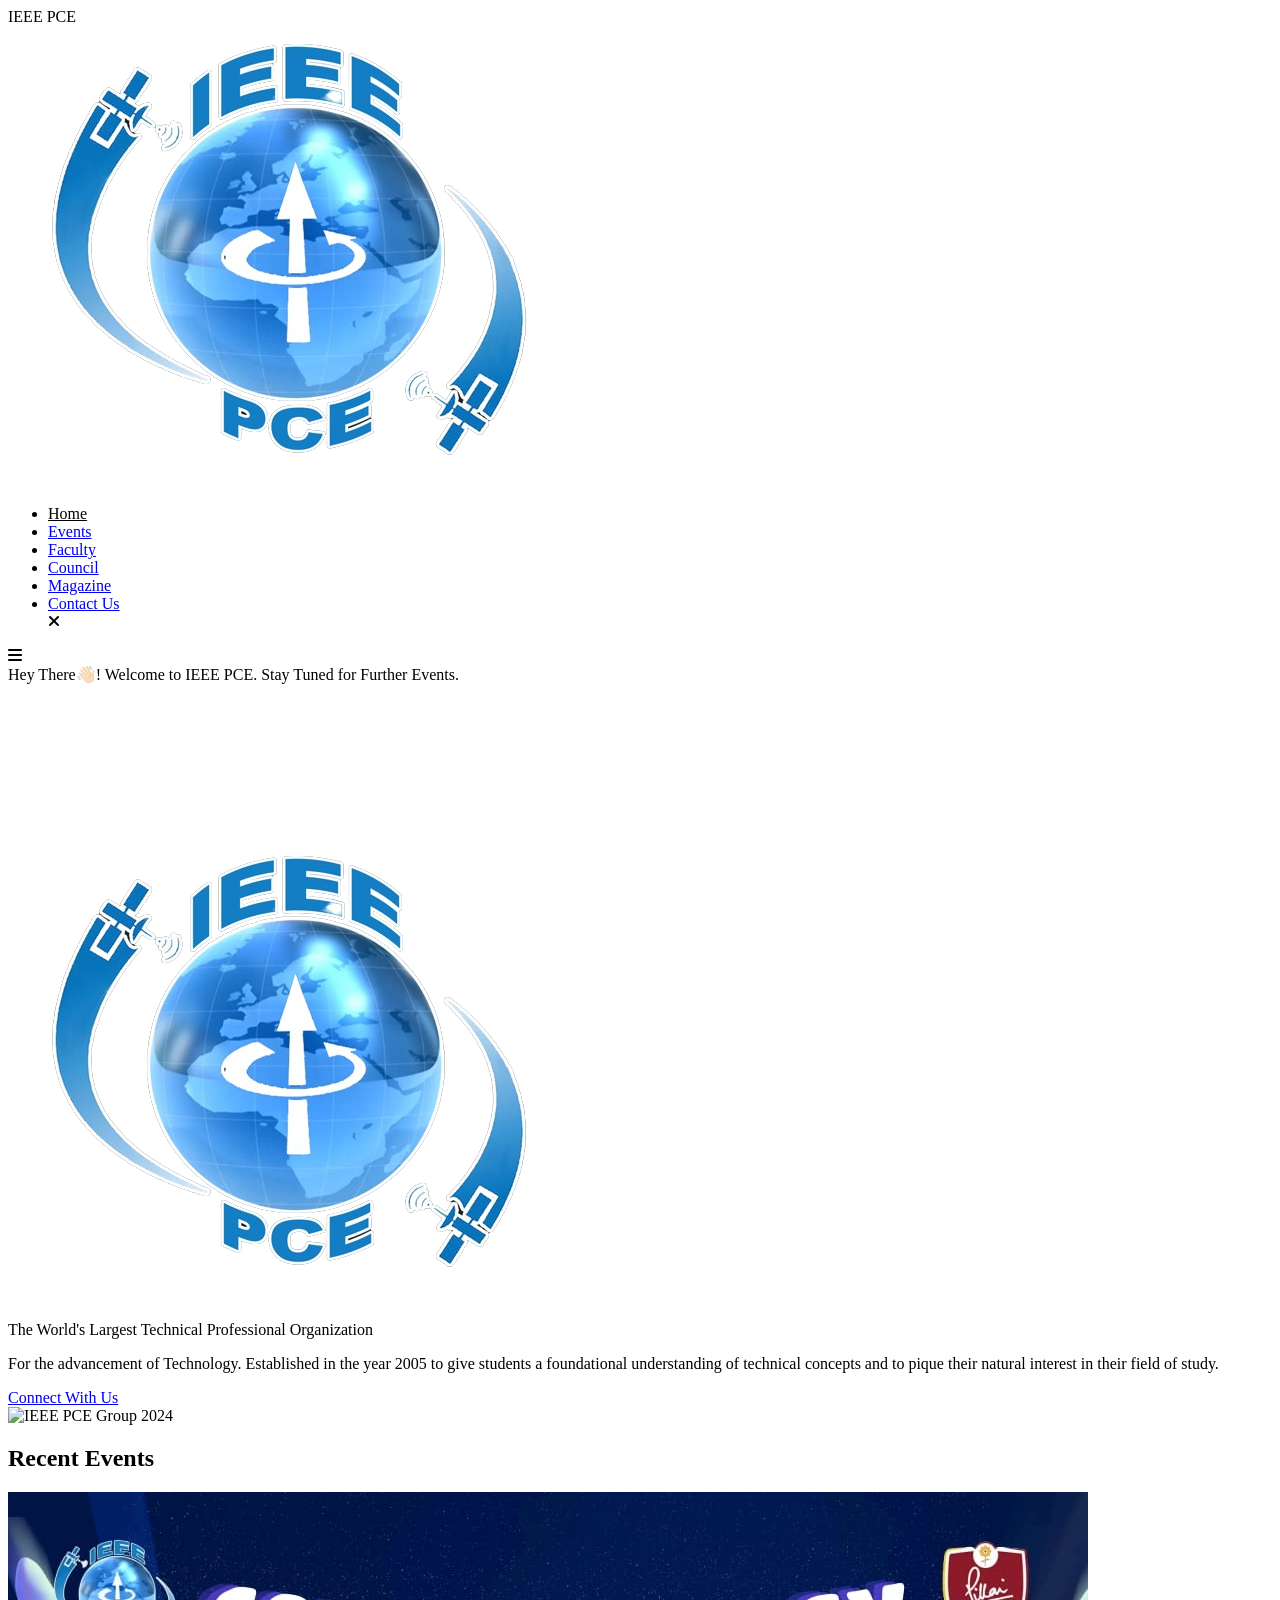
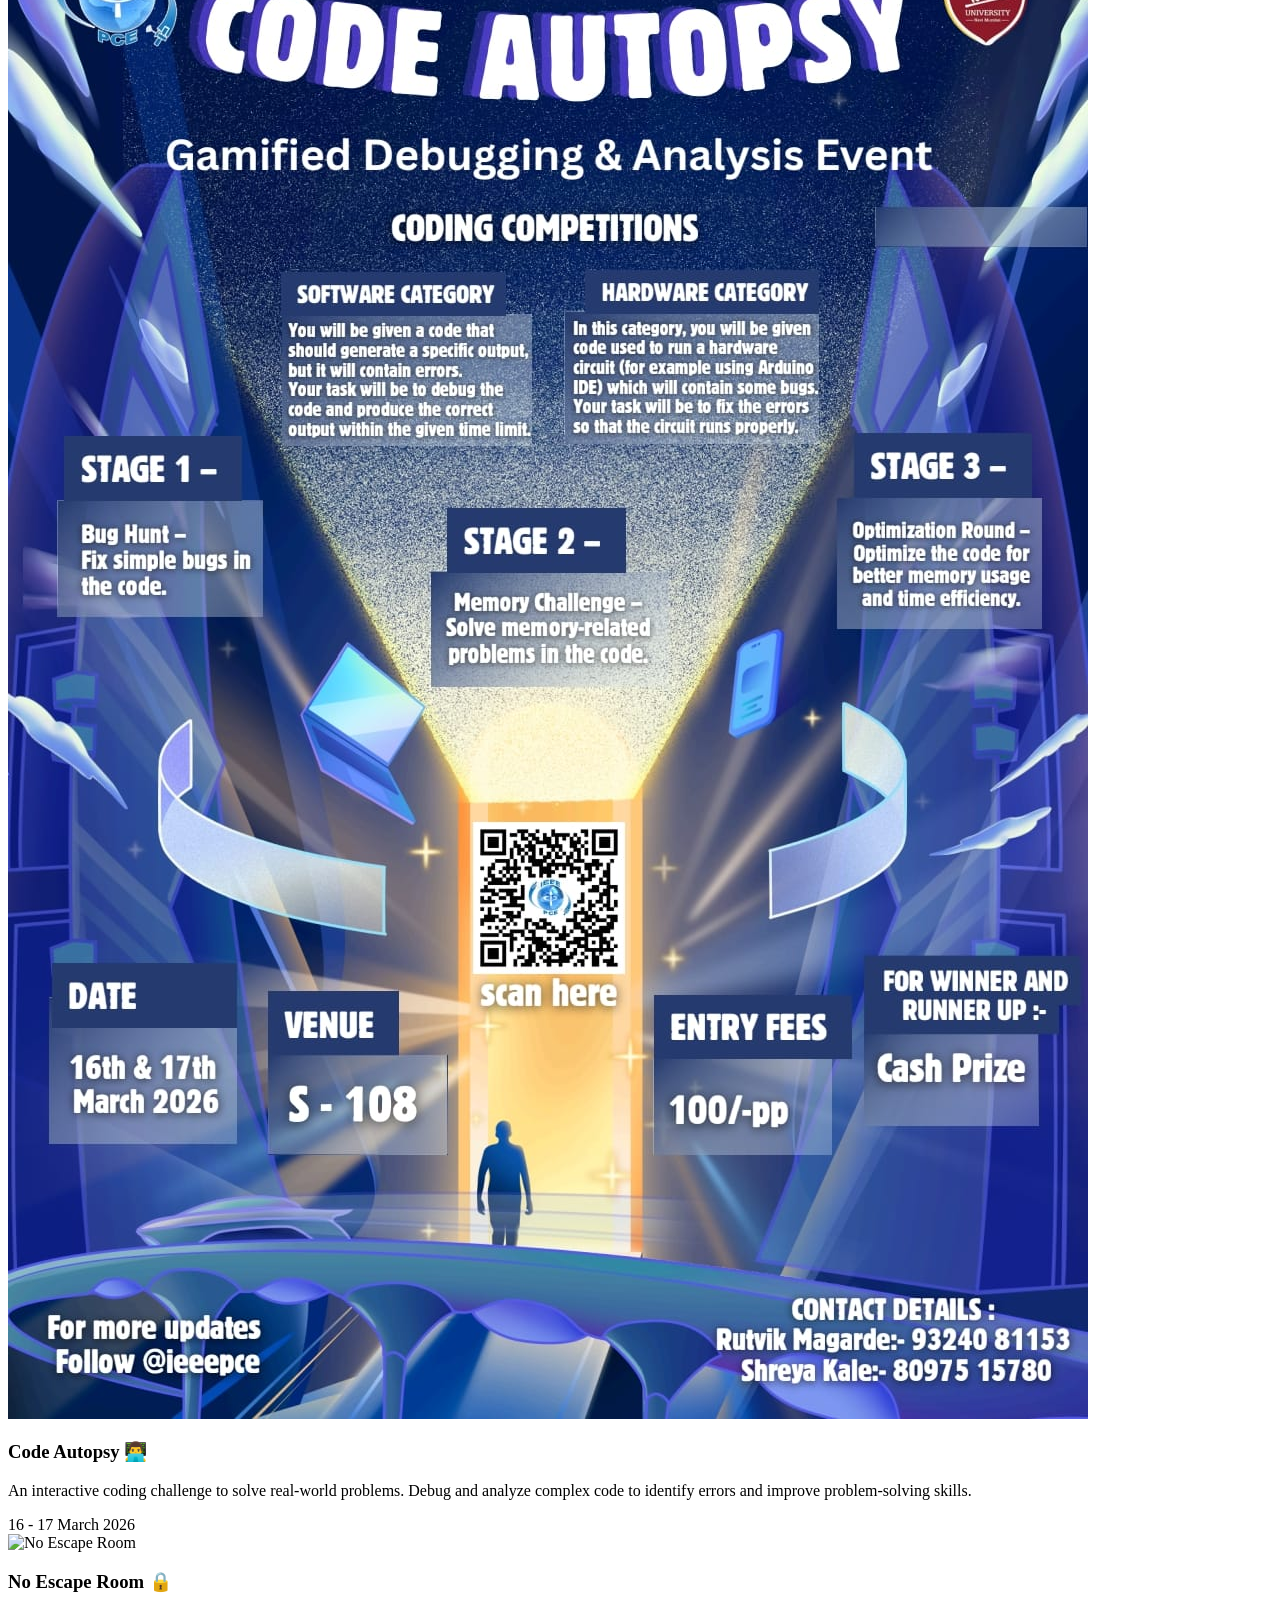
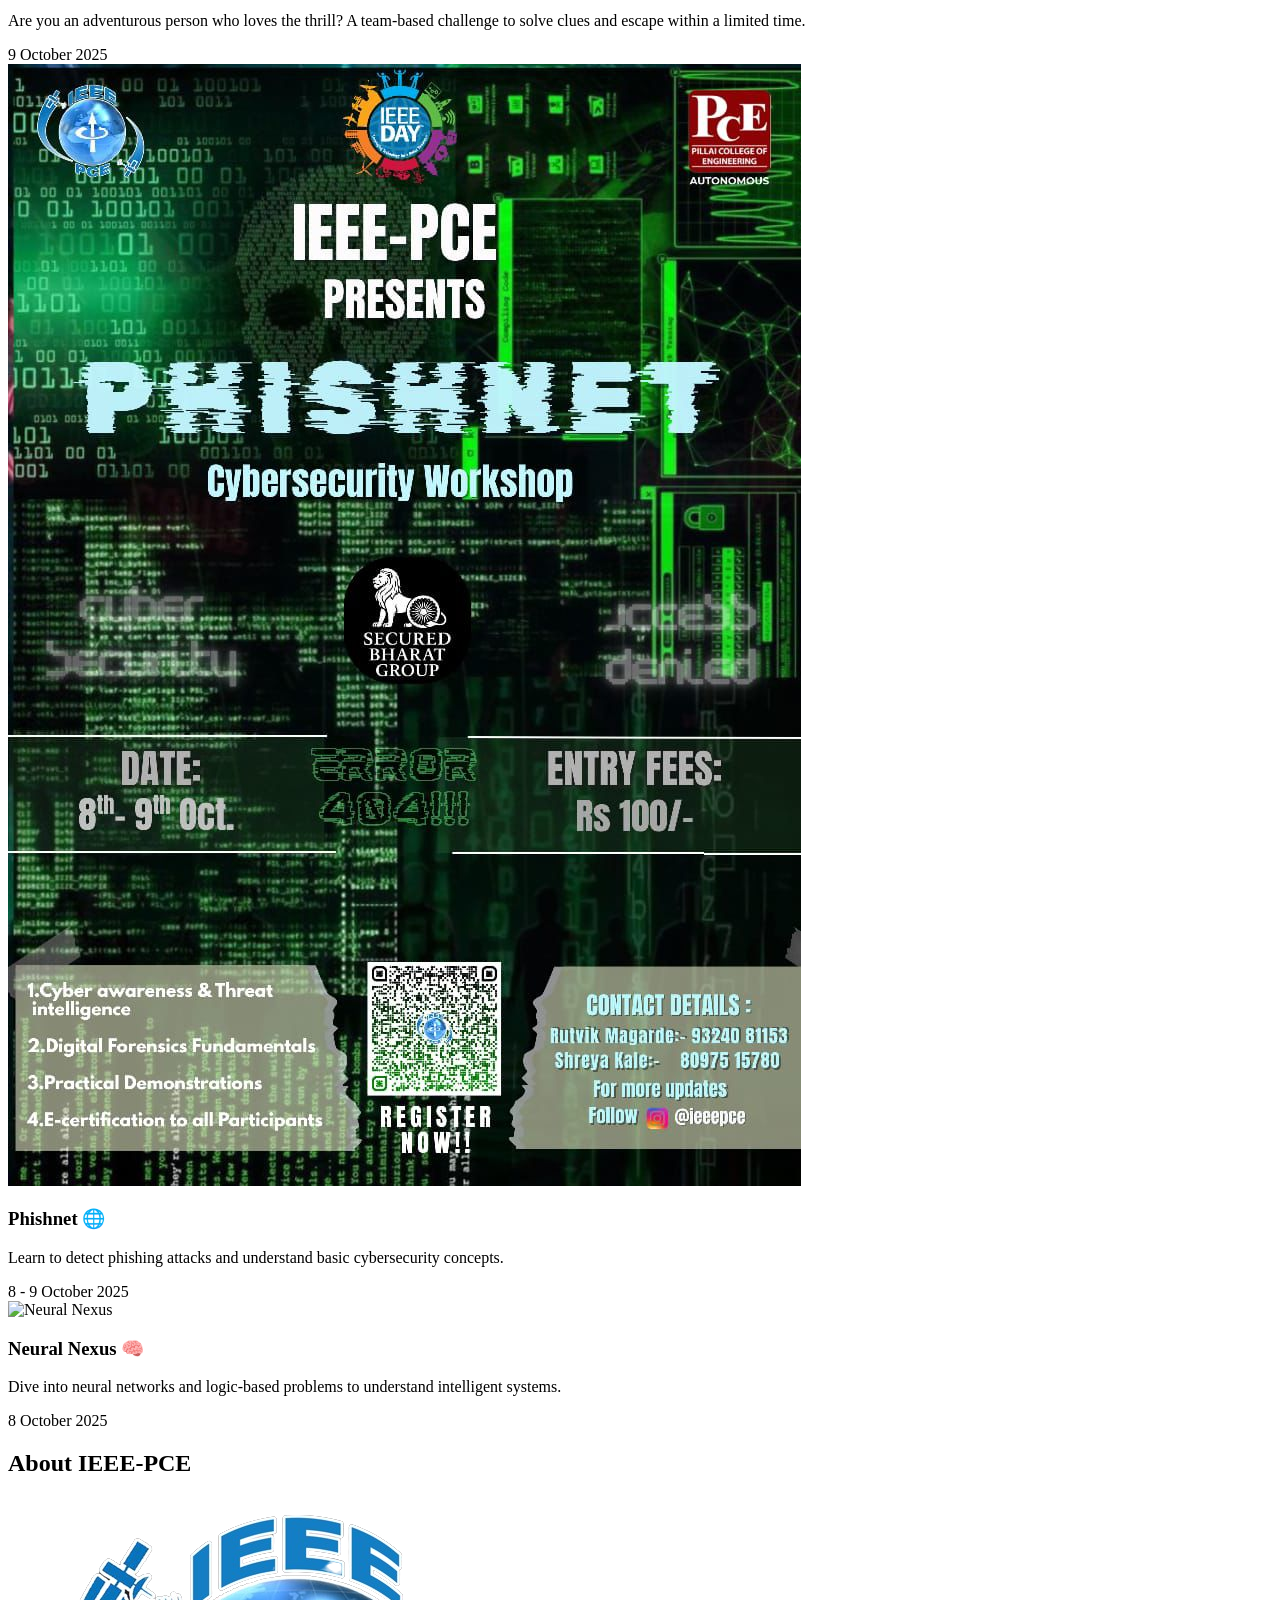
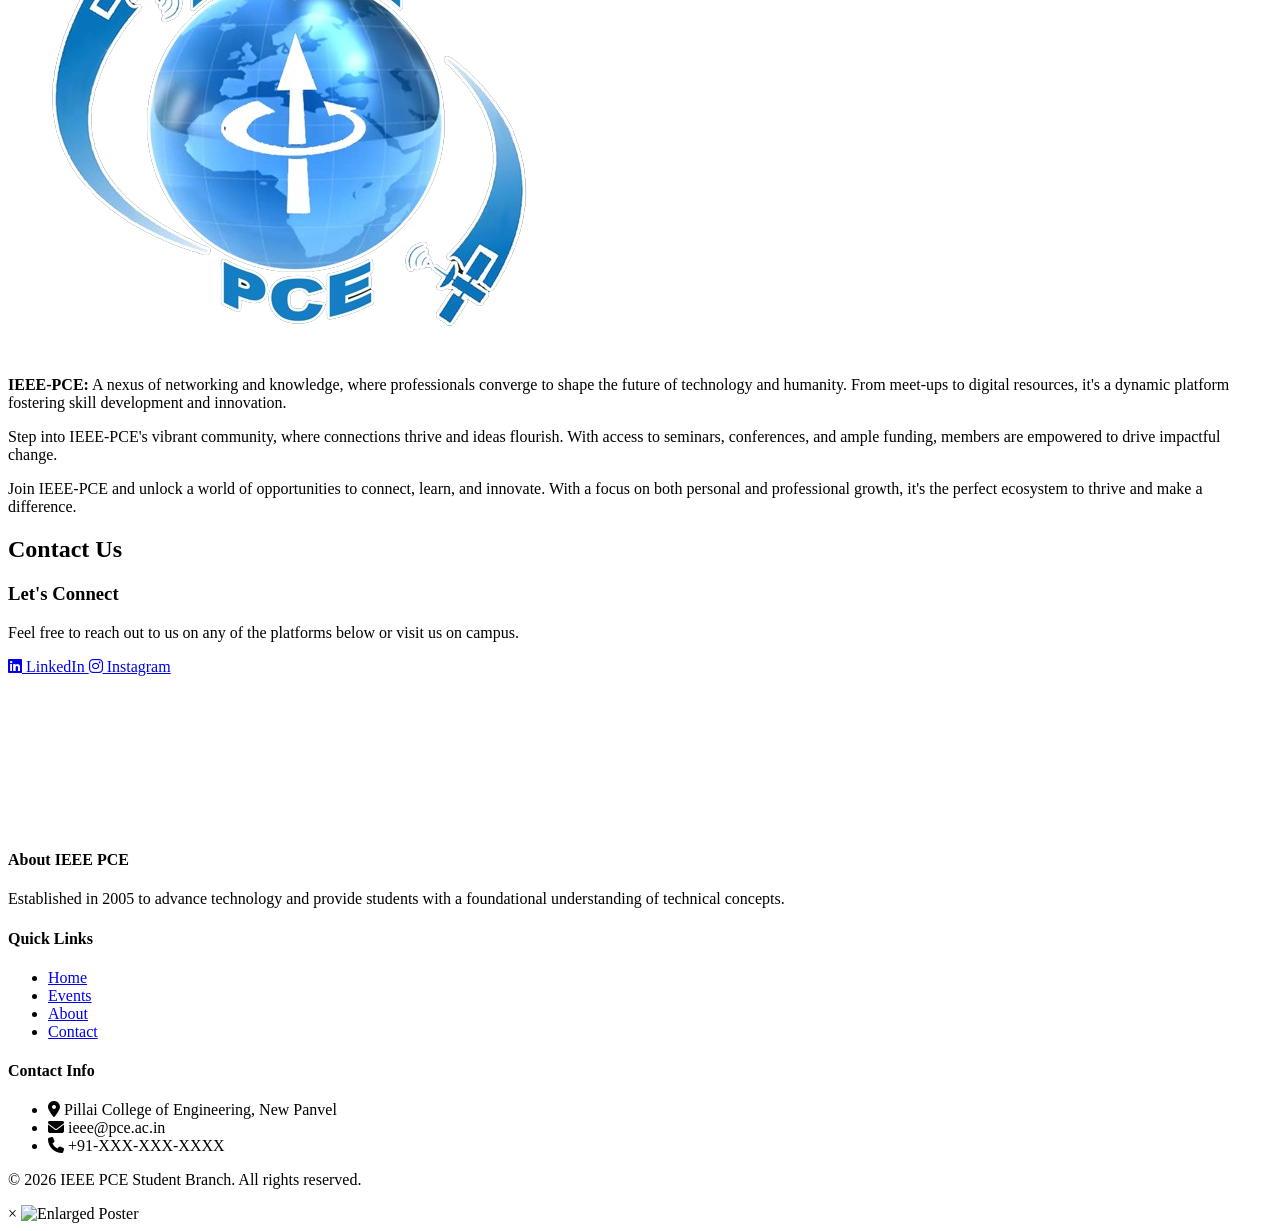
==== index.html @ ac3e3af3 "Fix image paths and folder structure" ====
<!DOCTYPE html>
<html lang="en">
<head>
  <meta charset="UTF-8" />
  <meta name="viewport" content="width=device-width, initial-scale=1.0" />
  <title>IEEE PCE</title>
  <link rel="shortcut icon" type="image/x-icon" href="../static/ieeee.png" />
  <link rel="preconnect" href="https://fonts.googleapis.com">
  <link rel="preconnect" href="https://fonts.gstatic.com" crossorigin>
  <link href="https://fonts.googleapis.com/css2?family=Audiowide&family=Iceland&display=swap" rel="stylesheet">
  <link rel="stylesheet" href="styles.css" />
  <link rel="stylesheet" href="https://cdnjs.cloudflare.com/ajax/libs/font-awesome/6.4.2/css/all.min.css" crossorigin="anonymous" referrerpolicy="no-referrer" />
</head>
<body>
  <div id="preloader">
    <div class="loader-content">IEEE PCE</div>
  </div>

  <header class="navbar">
    <a href="#home" class="logo-link">
      <img src="../static/ieeee.png" alt="IEEE PCE Logo" class="logo" />
    </a>
    <ul class="nav-links" id="nav-links">
      <li><a href="../home/index.html" style="color: var(--accent-primary);">Home</a></li>
      <li><a href="../events/events.html">Events</a></li>
      <li><a href="../faculty/faculty.html">Faculty</a></li>
      <li><a href="../council/council.html">Council</a></li>
      <li><a href="Final Mag.pdf">Magazine</a></li>
      <li><a href="../contact/contact.html">Contact Us</a></li>
      <i class="fa-solid fa-xmark close-menu" id="close-menu"></i>
    </ul>
    <div class="nav-controls">
      <i class="fa-solid fa-bars open-menu" id="open-menu"></i>
    </div>
  </header>

  <div class="sliding-banner">
    <div class="sliding-text">Hey There👋🏻! Welcome to IEEE PCE. Stay Tuned for Further Events.</div>
  </div>

  <main id="main-content">
    <section id="home" class="hero-section section-padding">
    <canvas id="particle-canvas"></canvas>
    <div class="hero-bg-logo">
        <img src="../static/ieeee.png" alt="Background Logo">
    </div>
    
    <div class="hero-content">
        <h2 id="typing-heading" class="hero-title"></h2>
        
        <div class="hero-details hidden">
        <p class="subtitle">The World's Largest Technical Professional Organization</p>
        <p class="description">
            For the advancement of Technology. Established in the year 2005 to give students a foundational 
            understanding of technical concepts and to pique their natural interest in their field of study.
        </p>
        <a href="#contact" class="btn-primary">Connect With Us</a>
        </div>
    </div>

    <div class="hero-image hidden">
        <img src="../static/Group photo.JPG" alt="IEEE PCE Group 2024">
    </div>
    </section>

    <section id="events" class="events-section section-padding">
      <div class="section-header hidden">
        <h2>Recent Events</h2>
        <div class="line"></div>
      </div>

      <div class="events-grid">
        <div class="event-card hidden">
          <div class="card-img-wrapper">
            <img src="../static/events/code autopsy.jpeg" alt="Code Autopsy">
          </div>
          <div class="card-content">
            <h3>Code Autopsy 👨‍💻</h3>
            <p>An interactive coding challenge to solve real-world problems. Debug and analyze complex code to identify errors and improve problem-solving skills.</p>
            <span class="event-date">16 - 17 March 2026</span>
          </div>
        </div>

        <div class="event-card hidden">
          <div class="card-img-wrapper">
            <img src="../static/events/poster no escape.png" alt="No Escape Room">
          </div>
          <div class="card-content">
            <h3>No Escape Room 🔒</h3>
            <p>Are you an adventurous person who loves the thrill? A team-based challenge to solve clues and escape within a limited time.</p>
            <span class="event-date">9 October 2025</span>
          </div>
        </div>

        <div class="event-card hidden">
          <div class="card-img-wrapper">
            <img src="../static/events/phishnet.jpeg" alt="Phishnet">
          </div>
          <div class="card-content">
            <h3>Phishnet 🌐</h3>
            <p>Learn to detect phishing attacks and understand basic cybersecurity concepts.</p>
            <span class="event-date">8 - 9 October 2025</span>
          </div>
        </div>

        <div class="event-card hidden">
          <div class="card-img-wrapper">
            <img src="../static/events/Neural.jpg.jpeg" alt="Neural Nexus">
          </div>
          <div class="card-content">
            <h3>Neural Nexus 🧠</h3>
            <p>Dive into neural networks and logic-based problems to understand intelligent systems.</p>
            <span class="event-date">8 October 2025</span>
          </div>
        </div>
      </div>
    </section>

    <section id="about" class="about-section section-padding">
      <div class="section-header hidden">
        <h2>About IEEE-PCE</h2>
        <div class="line"></div>
      </div>
      
      <div class="about-content hidden">
        <div class="about-image">
          <img src="../static/ieeee.png" alt="IEEE PCE Logo">
        </div>
        <div class="about-text">
          <p><strong>IEEE-PCE:</strong> A nexus of networking and knowledge, where professionals converge to shape the future of technology and humanity. From meet-ups to digital resources, it's a dynamic platform fostering skill development and innovation.</p>
          <p>Step into IEEE-PCE's vibrant community, where connections thrive and ideas flourish. With access to seminars, conferences, and ample funding, members are empowered to drive impactful change.</p>
          <p>Join IEEE-PCE and unlock a world of opportunities to connect, learn, and innovate. With a focus on both personal and professional growth, it's the perfect ecosystem to thrive and make a difference.</p>
        </div>
      </div>
    </section>

    <section id="contact" class="contact-section section-padding">
      <div class="section-header hidden">
        <h2>Contact Us</h2>
        <div class="line"></div>
      </div>

      <div class="contact-container hidden">
        <div class="contact-info">
          <h3>Let's Connect</h3>
          <p>Feel free to reach out to us on any of the platforms below or visit us on campus.</p>
          <div class="social-links">
            <a href="https://www.linkedin.com/in/ieeepce/" target="_blank" class="social-btn">
              <i class="fa-brands fa-linkedin"></i> LinkedIn
            </a>
            <a href="https://www.instagram.com/ieeepce/" target="_blank" class="social-btn">
              <i class="fa-brands fa-instagram"></i> Instagram
            </a>
          </div>
        </div>
        
        <div class="contact-map">
          <iframe src="https://www.google.com/maps/embed?pb=!1m18!1m12!1m3!1d3772.669319454147!2d73.12509517466312!3d18.990206054661364!2m3!1f0!2f0!3f0!3m2!1i1024!2i768!4f13.1!3m3!1m2!1s0x3be7e866de88667f%3A0xc1c5d5badc610f5f!2sPillai%20College%20of%20Engineering%2C%20New%20Panvel%20(Autonomous)!5e0!3m2!1sen!2sin!4v1706126894786!5m2!1sen!2sin" width="100%" height="100%" style="border:0;" allowfullscreen="" loading="lazy"></iframe>
        </div>
      </div>
    </section>

  </main>

  <footer class="site-footer">
    <div class="footer-grid">
      <div class="footer-col">
        <h4>About IEEE PCE</h4>
        <p>Established in 2005 to advance technology and provide students with a foundational understanding of technical concepts.</p>
      </div>
      <div class="footer-col">
        <h4>Quick Links</h4>
        <ul>
          <li><a href="#home">Home</a></li>
          <li><a href="#events">Events</a></li>
          <li><a href="#about">About</a></li>
          <li><a href="#contact">Contact</a></li>
        </ul>
      </div>
      <div class="footer-col">
        <h4>Contact Info</h4>
        <ul>
          <li><i class="fa-solid fa-location-dot"></i> Pillai College of Engineering, New Panvel</li>
          <li><i class="fa-solid fa-envelope"></i> ieee@pce.ac.in</li>
          <li><i class="fa-solid fa-phone"></i> +91-XXX-XXX-XXXX</li>
        </ul>
      </div>
    </div>
    <div class="footer-bottom">
      <p>© 2026 IEEE PCE Student Branch. All rights reserved.</p>
    </div>
  </footer>

  <div id="image-modal" class="modal">
    <span class="close-modal">&times;</span>
    <img class="modal-content" id="modal-img" alt="Enlarged Poster">
  </div>

  <script src="script.js"></script>
</body>
</html>
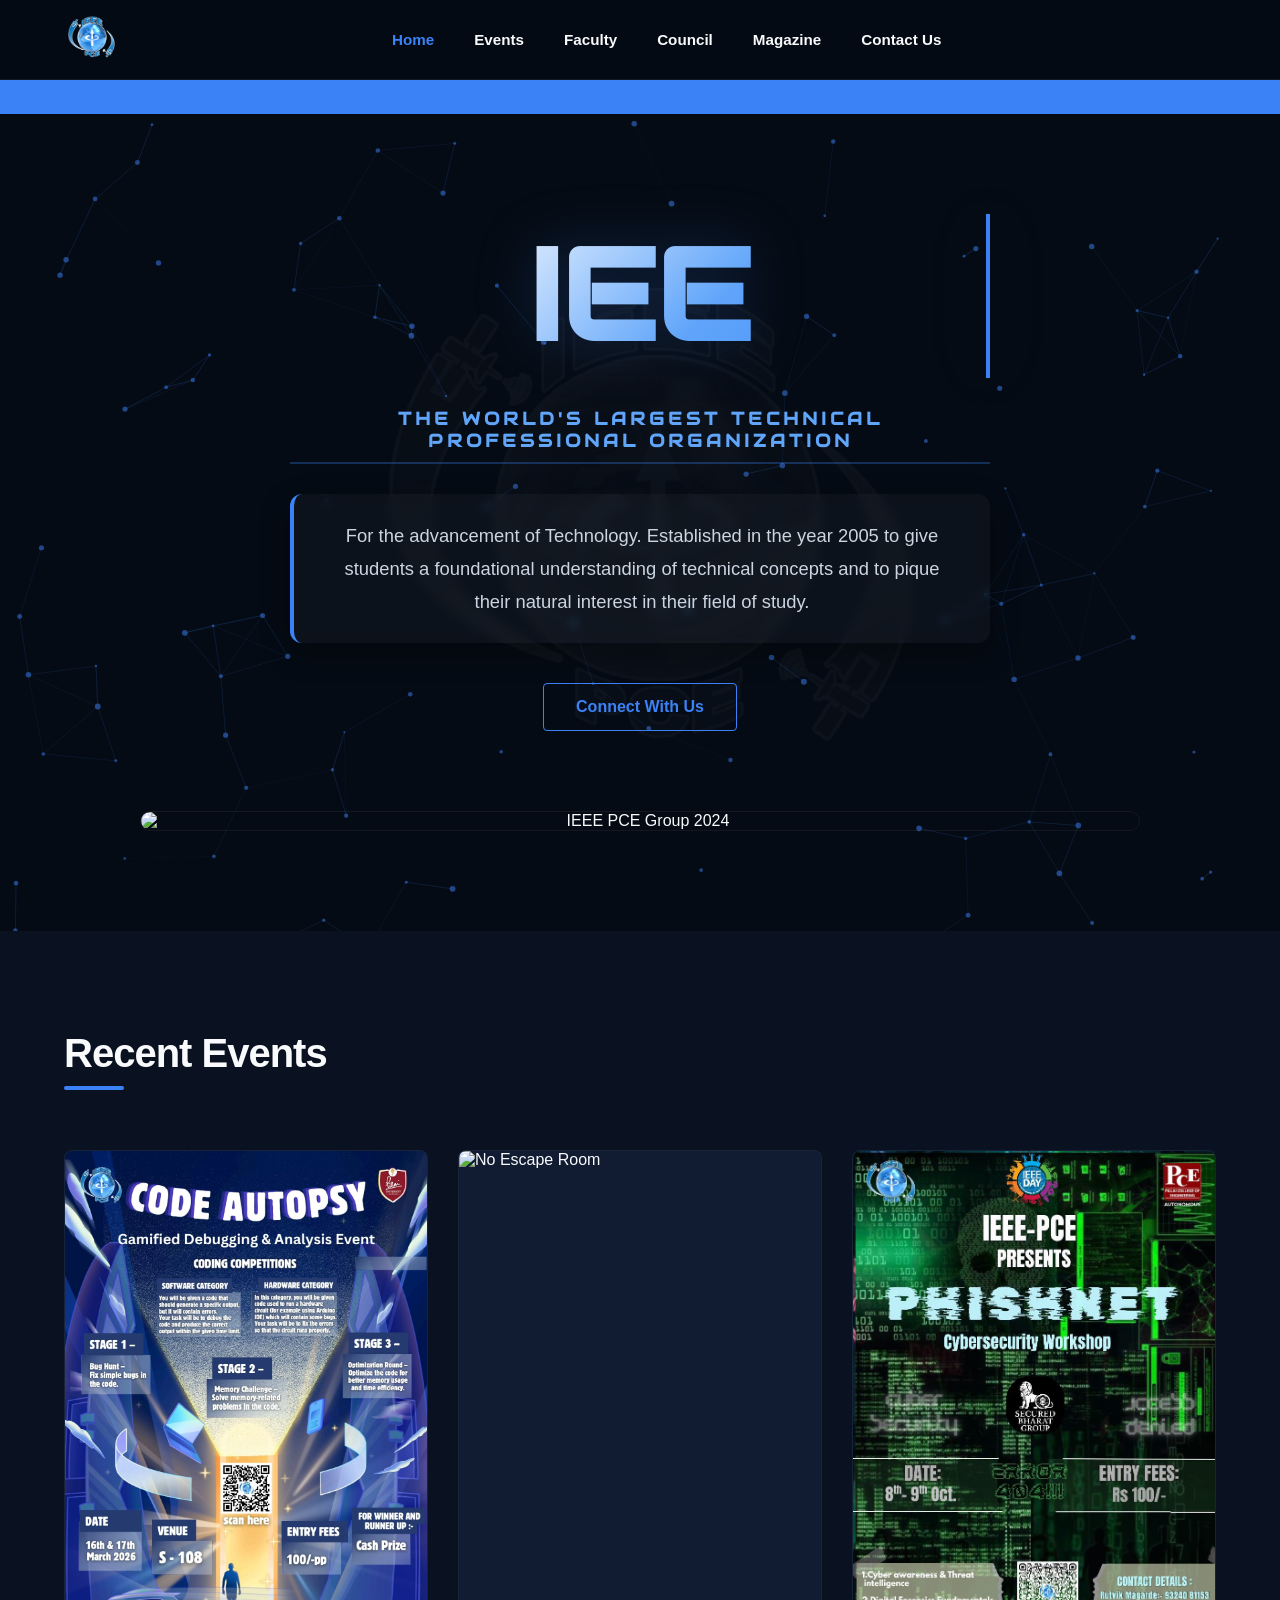
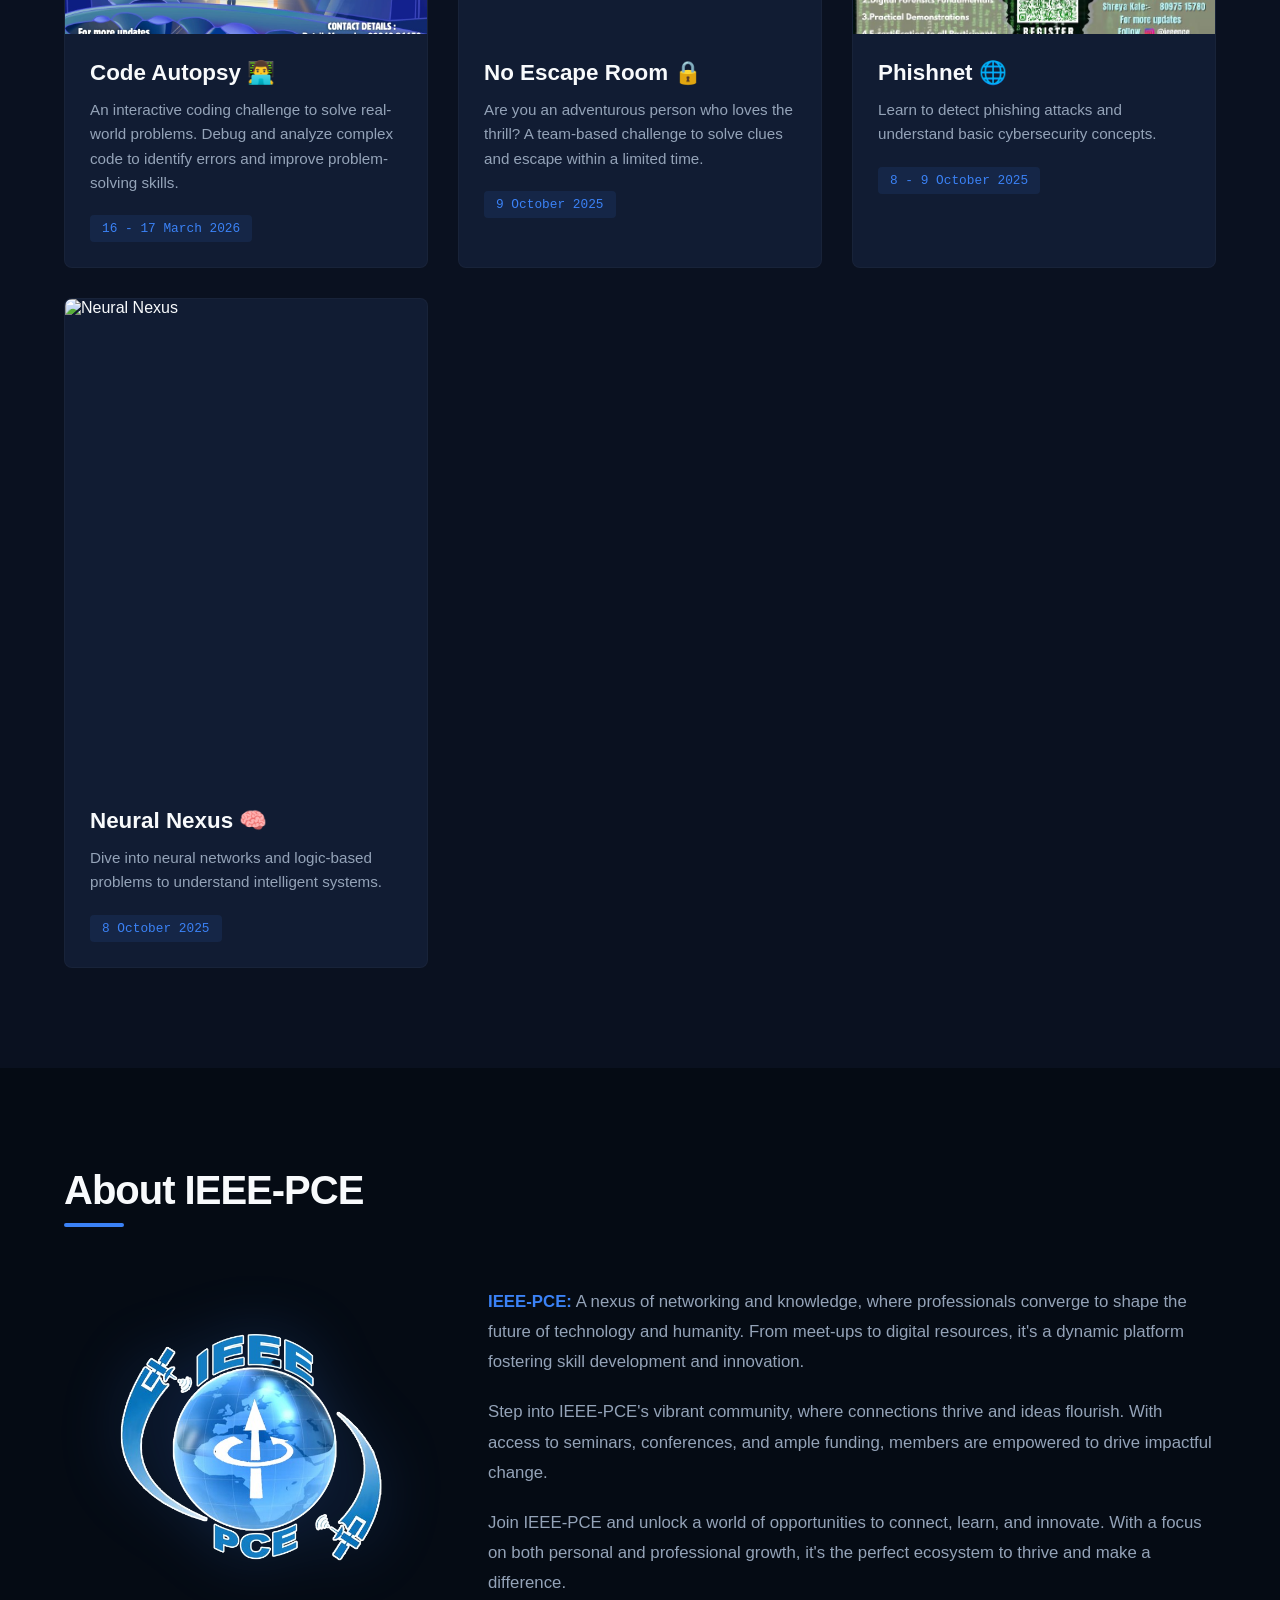
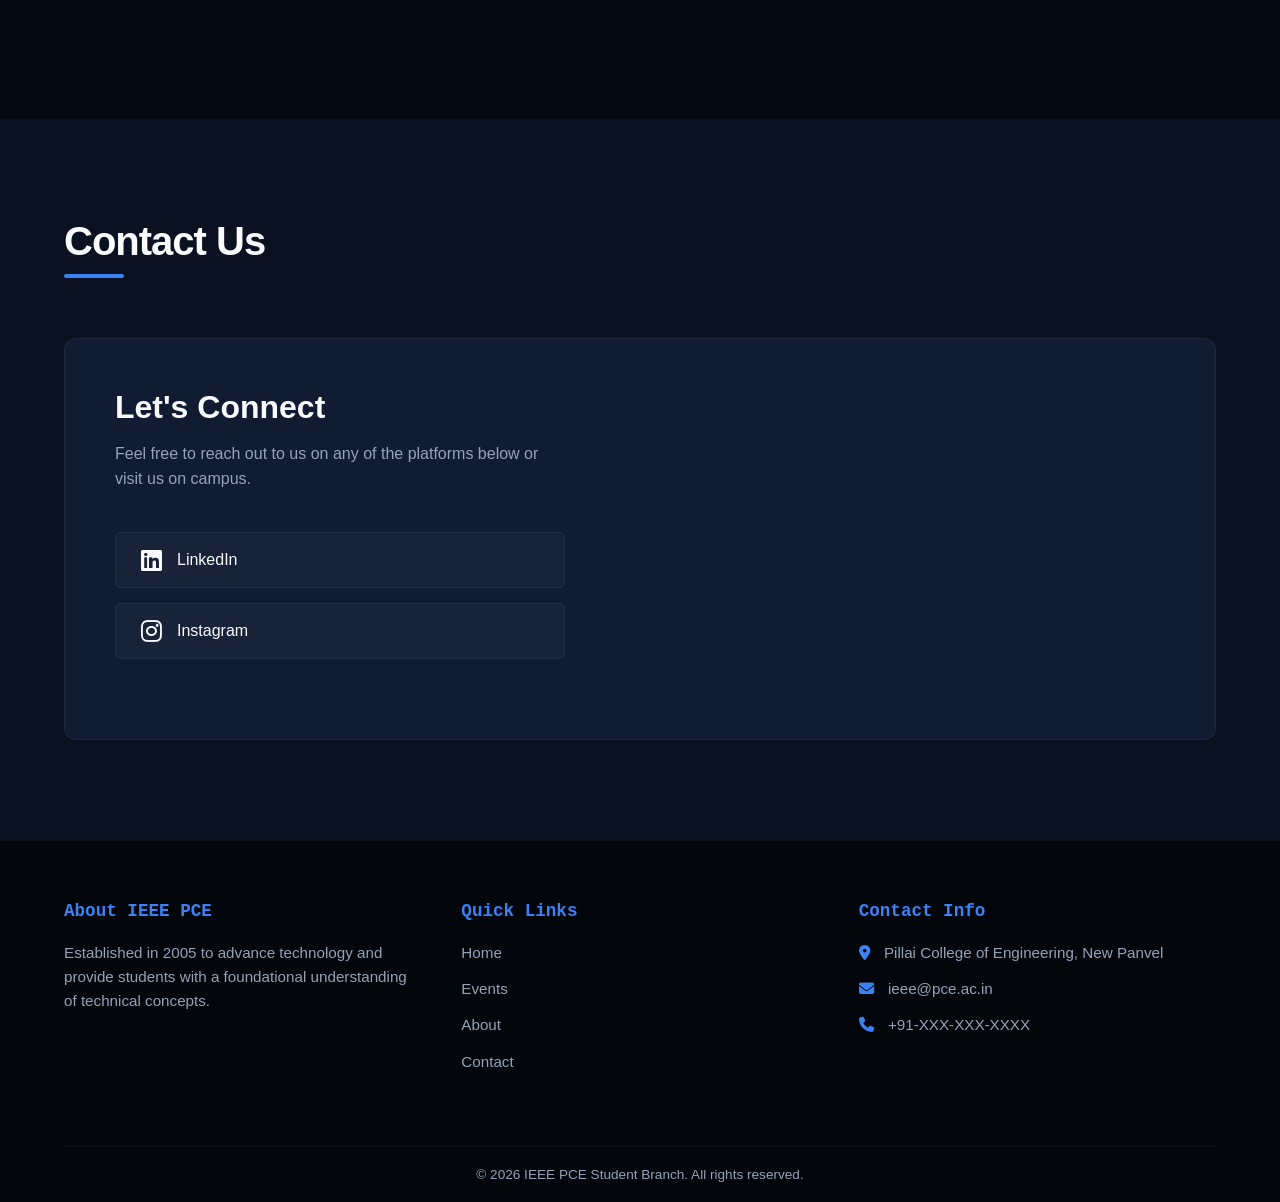
==== commit 23e6d43f: "Fix image paths and folder structure2" ====
--- a/index.html
+++ b/index.html
@@ -8,7 +8,7 @@
   <link rel="preconnect" href="https://fonts.googleapis.com">
   <link rel="preconnect" href="https://fonts.gstatic.com" crossorigin>
   <link href="https://fonts.googleapis.com/css2?family=Audiowide&family=Iceland&display=swap" rel="stylesheet">
-  <link rel="stylesheet" href="styles.css" />
+  <link rel="stylesheet" href="/home/styles.css" />
   <link rel="stylesheet" href="https://cdnjs.cloudflare.com/ajax/libs/font-awesome/6.4.2/css/all.min.css" crossorigin="anonymous" referrerpolicy="no-referrer" />
 </head>
 <body>
@@ -196,6 +196,6 @@
     <img class="modal-content" id="modal-img" alt="Enlarged Poster">
   </div>
 
-  <script src="script.js"></script>
+  <script src="/home/script.js"></script>
 </body>
 </html>
--- a/home/styles.css
+++ b/home/styles.css
@@ -0,0 +1,605 @@
+/* Color Variables - Dark Cinematic Blues */
+:root {
+  --bg-deep: #050b14;       /* Almost black blue */
+  --bg-surface: #0a1120;    /* Dark blue surface */
+  --bg-card: #111c33;       /* Slightly lighter card background */
+  --accent-primary: #3b82f6; /* Clean digital blue */
+  --accent-glow: rgba(59, 130, 246, 0.4);
+  --text-main: #f8fafc;
+  --text-muted: #94a3b8;
+  --font-sans: 'Inter', sans-serif;
+  --font-heading: 'Audiowide', sans-serif;
+  --font-mono: 'JetBrains Mono', monospace;
+}
+
+/* Reset & Base Styles */
+* {
+  margin: 0;
+  padding: 0;
+  box-sizing: border-box;
+}
+
+html {
+  scroll-behavior: smooth;
+  background-color: var(--bg-deep);
+  color: var(--text-main);
+  font-family: var(--font-sans);
+  overflow-x: hidden;
+}
+
+body {
+  overflow-x: hidden;
+}
+
+/* Preloader */
+#preloader {
+  position: fixed;
+  inset: 0;
+  background-color: var(--bg-deep);
+  display: flex;
+  justify-content: center;
+  align-items: center;
+  z-index: 9999;
+  transition: opacity 0.5s ease;
+}
+
+.loader-content {
+  font-family: var(--font-mono);
+  font-size: 2rem;
+  font-weight: 700;
+  color: var(--accent-primary);
+  letter-spacing: 4px;
+  animation: pulse 1.5s infinite alternate;
+}
+
+@keyframes pulse {
+  0% { opacity: 0.5; text-shadow: 0 0 10px transparent; }
+  100% { opacity: 1; text-shadow: 0 0 20px var(--accent-primary); }
+}
+
+/* Navbar */
+.navbar {
+  position: fixed;
+  top: 0;
+  width: 100%;
+  height: 80px;
+  display: flex;
+  justify-content: space-between;
+  align-items: center;
+  padding: 0 5%;
+  background: rgba(5, 11, 20, 0.85);
+  backdrop-filter: blur(12px);
+  z-index: 1000;
+  border-bottom: 1px solid rgba(255,255,255,0.05);
+}
+
+#close-menu {
+  display: none; /* Hides the mobile close button on desktop */
+}
+
+.logo {
+  height: 45px;
+}
+
+.nav-links {
+  display: flex;
+  list-style: none;
+  gap: 2.5rem;
+}
+
+.nav-links a {
+  text-decoration: none;
+  color: var(--text-main);
+  font-size: 0.95rem;
+  font-weight: 600;
+  transition: color 0.3s;
+  position: relative;
+}
+
+.nav-links a:hover {
+  color: var(--accent-primary);
+}
+
+.nav-controls i {
+  font-size: 1.5rem;
+  display: none; /* For mobile */
+}
+
+/* Sliding Banner */
+.sliding-banner {
+  margin-top: 80px;
+  background-color: var(--accent-primary);
+  padding: 8px 0;
+  overflow: hidden;
+  white-space: nowrap;
+}
+
+.sliding-text {
+  display: inline-block;
+  color: #fff;
+  font-family: var(--font-mono);
+  font-size: 0.85rem;
+  animation: slideBanner 20s linear infinite;
+  padding-left: 100%;
+}
+
+@keyframes slideBanner {
+  0% { transform: translateX(0); }
+  100% { transform: translateX(-100%); }
+}
+
+/* Typography & Utilities */
+.section-padding {
+  padding: 100px 5%;
+}
+
+.section-header {
+  margin-bottom: 60px;
+}
+
+.section-header h2 {
+  font-size: 2.5rem;
+  font-weight: 800;
+  margin-bottom: 10px;
+  letter-spacing: -1px;
+}
+
+.line {
+  width: 60px;
+  height: 4px;
+  background: var(--accent-primary);
+  border-radius: 2px;
+}
+
+/* Hero Section */
+.hero-section {
+  position: relative;
+  min-height: 90vh;
+  display: flex;
+  flex-direction: column;
+  justify-content: center;
+  align-items: center;
+  text-align: center;
+}
+
+/* --- Particle Canvas --- */
+#particle-canvas {
+  position: absolute;
+  top: 0;
+  left: 0;
+  width: 100%;
+  height: 100%;
+  z-index: -2; /* Keeps it behind the logo (-1) and the text */
+  pointer-events: auto; /* Allows it to track the mouse */
+}
+
+.hero-bg-logo {
+  position: absolute;
+  top: 50%;
+  left: 50%;
+  transform: translate(-50%, -50%);
+  opacity: 0.03;
+  z-index: -1;
+  width: 60vw;
+  max-width: 600px;
+}
+
+.hero-bg-logo img {
+  width: 100%;
+  filter: grayscale(100%);
+}
+
+.hero-title {
+  font-family: var(--font-heading);
+  font-size: clamp(4rem, 10vw, 8rem); /* Made it even bigger */
+  font-weight: 900;
+  letter-spacing: -2px;
+  /* Glowing gradient text */
+  background: linear-gradient(135deg, #ffffff 20%, #60a5fa 60%, var(--accent-primary) 100%);
+  -webkit-background-clip: text;
+  -webkit-text-fill-color: transparent;
+  filter: drop-shadow(0 0 30px rgba(59, 130, 246, 0.2));
+  min-height: 1.2em; 
+  border-right: 4px solid var(--accent-primary);
+  margin-bottom: 5px;
+}
+
+.hero-details {
+  max-width: 700px;
+  margin: 0 auto;
+  margin-top: 30px;
+}
+
+.subtitle {
+  font-family: var(--font-heading);
+  font-size: 1.1rem;
+  text-transform: uppercase;
+  letter-spacing: 4px;
+  color: #60a5fa; /* Brighter accent blue */
+  font-weight: 700;
+  margin-bottom: 30px;
+  display: inline-block;
+  border-bottom: 2px solid rgba(59, 130, 246, 0.3);
+  padding-bottom: 10px;
+}
+
+.description {
+  font-size: 1.15rem;
+  color: #cbd5e1; /* Slightly brighter text for readability */
+  line-height: 1.8;
+  margin-bottom: 40px;
+  max-width: 700px;
+  margin-left: auto;
+  margin-right: auto;
+  /* The sleek highlight box */
+  background: rgba(255, 255, 255, 0.03);
+  padding: 25px 35px;
+  border-radius: 12px;
+  border-left: 4px solid var(--accent-primary);
+  backdrop-filter: blur(5px);
+  box-shadow: 0 10px 30px rgba(0, 0, 0, 0.3);
+}
+
+.btn-primary {
+  display: inline-block;
+  padding: 14px 32px;
+  background: transparent;
+  border: 1px solid var(--accent-primary);
+  color: var(--accent-primary);
+  text-decoration: none;
+  font-weight: 600;
+  border-radius: 4px;
+  transition: all 0.3s ease;
+}
+
+.btn-primary:hover {
+  background: var(--accent-primary);
+  color: #fff;
+  box-shadow: 0 0 20px var(--accent-glow);
+}
+
+.hero-image {
+  margin-top: 80px;
+  width: 100%;
+  max-width: 1000px;
+  border-radius: 12px;
+  overflow: hidden;
+  border: 1px solid rgba(255,255,255,0.05);
+}
+
+.hero-image img {
+  width: 100%;
+  height: auto;
+  display: block;
+}
+
+/* Events Section - Cards with Hover Animation */
+.events-section {
+  background-color: var(--bg-surface);
+}
+
+.events-grid {
+  display: grid;
+  grid-template-columns: repeat(auto-fit, minmax(300px, 1fr));
+  gap: 30px;
+}
+
+.event-card {
+  background: var(--bg-card);
+  border-radius: 8px;
+  overflow: hidden;
+  border: 1px solid rgba(255,255,255,0.03);
+  transition: transform 0.4s cubic-bezier(0.175, 0.885, 0.32, 1.275), box-shadow 0.4s ease;
+}
+
+.event-card:hover {
+  transform: translateY(-10px);
+  box-shadow: 0 15px 30px rgba(0, 0, 0, 0.5), 0 0 0 1px var(--accent-primary);
+}
+
+.card-img-wrapper {
+  width: 100%;
+  aspect-ratio: 3 / 4; /* Forces the box into a standard poster shape */
+  overflow: hidden;
+}
+
+.card-img-wrapper img {
+  width: 100%;
+  height: 100%;
+  object-fit: cover;
+  object-position: top; /* Prioritizes showing the top of the poster */
+  transition: transform 0.5s ease;
+}
+
+.event-card:hover .card-img-wrapper img {
+  transform: scale(1.05);
+}
+
+.card-content {
+  padding: 25px;
+}
+
+.card-content h3 {
+  font-size: 1.4rem;
+  margin-bottom: 12px;
+  color: var(--text-main);
+}
+
+.card-content p {
+  color: var(--text-muted);
+  font-size: 0.95rem;
+  line-height: 1.6;
+  margin-bottom: 20px;
+}
+
+.event-date {
+  display: inline-block;
+  font-family: var(--font-mono);
+  font-size: 0.8rem;
+  color: var(--accent-primary);
+  background: rgba(59, 130, 246, 0.1);
+  padding: 6px 12px;
+  border-radius: 4px;
+}
+
+/* About Section */
+.about-content {
+  display: flex;
+  gap: 60px;
+  align-items: center;
+}
+
+.about-image {
+  flex: 1;
+  text-align: center;
+}
+
+.about-image img {
+  max-width: 300px;
+  filter: drop-shadow(0 0 30px rgba(59, 130, 246, 0.2));
+}
+
+.about-text {
+  flex: 2;
+}
+
+.about-text p {
+  color: var(--text-muted);
+  line-height: 1.8;
+  font-size: 1.05rem;
+  margin-bottom: 20px;
+}
+
+.about-text strong {
+  color: var(--accent-primary);
+}
+
+/* Contact Section */
+.contact-section {
+  background-color: var(--bg-surface);
+}
+
+.contact-container {
+  display: grid;
+  grid-template-columns: 1fr 1fr;
+  gap: 50px;
+  background: var(--bg-card);
+  border-radius: 12px;
+  overflow: hidden;
+  border: 1px solid rgba(255,255,255,0.05);
+}
+
+.contact-info {
+  padding: 50px;
+}
+
+.contact-info h3 {
+  font-size: 2rem;
+  margin-bottom: 15px;
+}
+
+.contact-info p {
+  color: var(--text-muted);
+  line-height: 1.6;
+  margin-bottom: 40px;
+}
+
+.social-links {
+  display: flex;
+  flex-direction: column;
+  gap: 15px;
+}
+
+.social-btn {
+  display: flex;
+  align-items: center;
+  gap: 15px;
+  padding: 15px 25px;
+  background: rgba(255,255,255,0.03);
+  border: 1px solid rgba(255,255,255,0.05);
+  color: var(--text-main);
+  text-decoration: none;
+  border-radius: 6px;
+  transition: all 0.3s;
+}
+
+.social-btn:hover {
+  background: rgba(59, 130, 246, 0.1);
+  border-color: var(--accent-primary);
+  color: var(--accent-primary);
+}
+
+.social-btn i {
+  font-size: 1.5rem;
+  transition: color 0.3s ease;
+}
+
+.social-btn:hover .fa-linkedin {
+  color: #0a66c2; /* Official LinkedIn Blue */
+}
+
+.social-btn:hover .fa-instagram {
+  color: #e1306c; /* Official Instagram Pink */
+}
+
+.contact-map {
+  min-height: 400px;
+  position: relative;
+}
+
+/* The Dark Mode Map Hack */
+.contact-map iframe {
+  width: 100%;
+  height: 100%;
+  border: none;
+  /* Inverts the light map, flips the colors so water stays blue, and softens it */
+  filter: invert(90%) hue-rotate(180deg) contrast(85%) opacity(80%);
+  transition: all 0.4s ease;
+}
+
+/* Bring it to full focus when the user hovers over it */
+.contact-map iframe:hover {
+  filter: invert(90%) hue-rotate(180deg) contrast(100%) opacity(100%);
+}
+
+/* Footer */
+.site-footer {
+  background: #03060b;
+  padding: 60px 5% 20px;
+  border-top: 1px solid rgba(255,255,255,0.05);
+}
+
+.footer-grid {
+  display: grid;
+  grid-template-columns: repeat(auto-fit, minmax(250px, 1fr));
+  gap: 40px;
+  margin-bottom: 60px;
+}
+
+.footer-col h4 {
+  color: var(--accent-primary);
+  margin-bottom: 20px;
+  font-family: var(--font-mono);
+  font-size: 1.1rem;
+}
+
+.footer-col p, .footer-col ul {
+  color: var(--text-muted);
+  line-height: 1.6;
+  font-size: 0.95rem;
+}
+
+.footer-col ul {
+  list-style: none;
+}
+
+.footer-col ul li {
+  margin-bottom: 12px;
+}
+
+.footer-col ul a {
+  color: var(--text-muted);
+  text-decoration: none;
+  transition: color 0.3s;
+}
+
+.footer-col ul a:hover {
+  color: var(--text-main);
+}
+
+.footer-col i {
+  margin-right: 10px;
+  color: var(--accent-primary);
+}
+
+.footer-bottom {
+  text-align: center;
+  color: var(--text-muted);
+  font-size: 0.85rem;
+  padding-top: 20px;
+  border-top: 1px solid rgba(255,255,255,0.05);
+}
+
+/* Scroll Animations */
+.hidden {
+  opacity: 0;
+  transform: translateY(30px);
+  transition: opacity 0.8s ease, transform 0.8s ease;
+}
+
+.show {
+  opacity: 1;
+  transform: translateY(0);
+}
+
+/* --- Lightbox Modal Styles --- */
+.modal {
+  display: none; /* Hidden by default */
+  position: fixed;
+  z-index: 10000; /* Sit on top of everything */
+  left: 0;
+  top: 0;
+  width: 100%;
+  height: 100%;
+  background-color: rgba(5, 11, 20, 0.85); /* Deep dark blue shadowy background */
+  backdrop-filter: blur(8px); /* Smooth background blur */
+  opacity: 0;
+  transition: opacity 0.3s ease;
+}
+
+.modal.show-modal {
+  display: flex;
+  justify-content: center;
+  align-items: center;
+  opacity: 1;
+}
+
+.modal-content {
+  max-width: 90%;
+  max-height: 90vh;
+  border-radius: 8px;
+  box-shadow: 0 10px 40px rgba(0, 0, 0, 0.8);
+  transform: scale(0.9);
+  transition: transform 0.3s cubic-bezier(0.175, 0.885, 0.32, 1.275); /* Slight bounce effect */
+}
+
+.modal.show-modal .modal-content {
+  transform: scale(1);
+}
+
+.close-modal {
+  position: absolute;
+  top: 30px;
+  right: 40px;
+  color: var(--text-muted);
+  font-size: 40px;
+  font-weight: bold;
+  cursor: pointer;
+  transition: color 0.3s ease;
+  z-index: 10001;
+}
+
+.close-modal:hover {
+  color: #fff;
+}
+
+/* Make sure the user knows the small posters are clickable */
+.card-img-wrapper img {
+  cursor: pointer;
+}
+
+/* Responsive */
+@media (max-width: 900px) {
+  .about-content, .contact-container {
+    grid-template-columns: 1fr;
+    flex-direction: column;
+  }
+  
+  .nav-links {
+    display: none; 
+  }
+  
+  .nav-controls i {
+    display: block;
+  }
+}
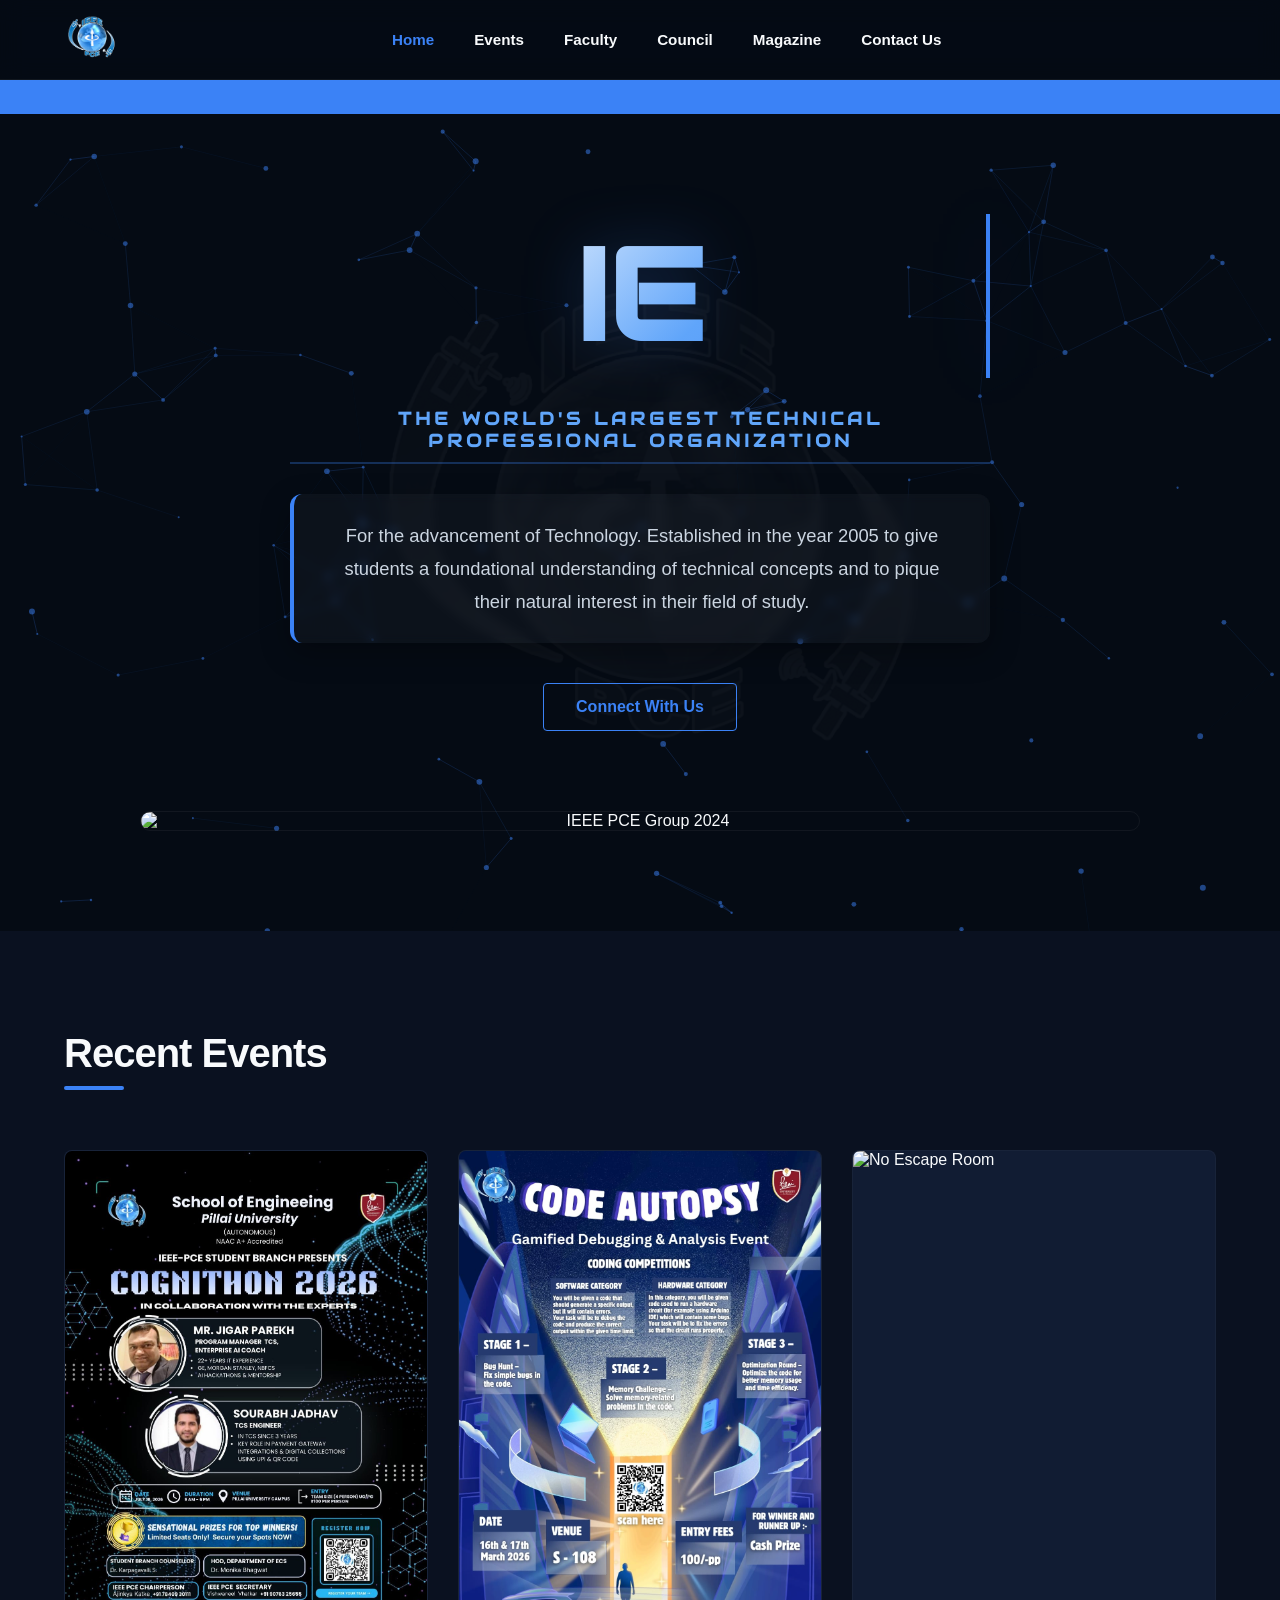
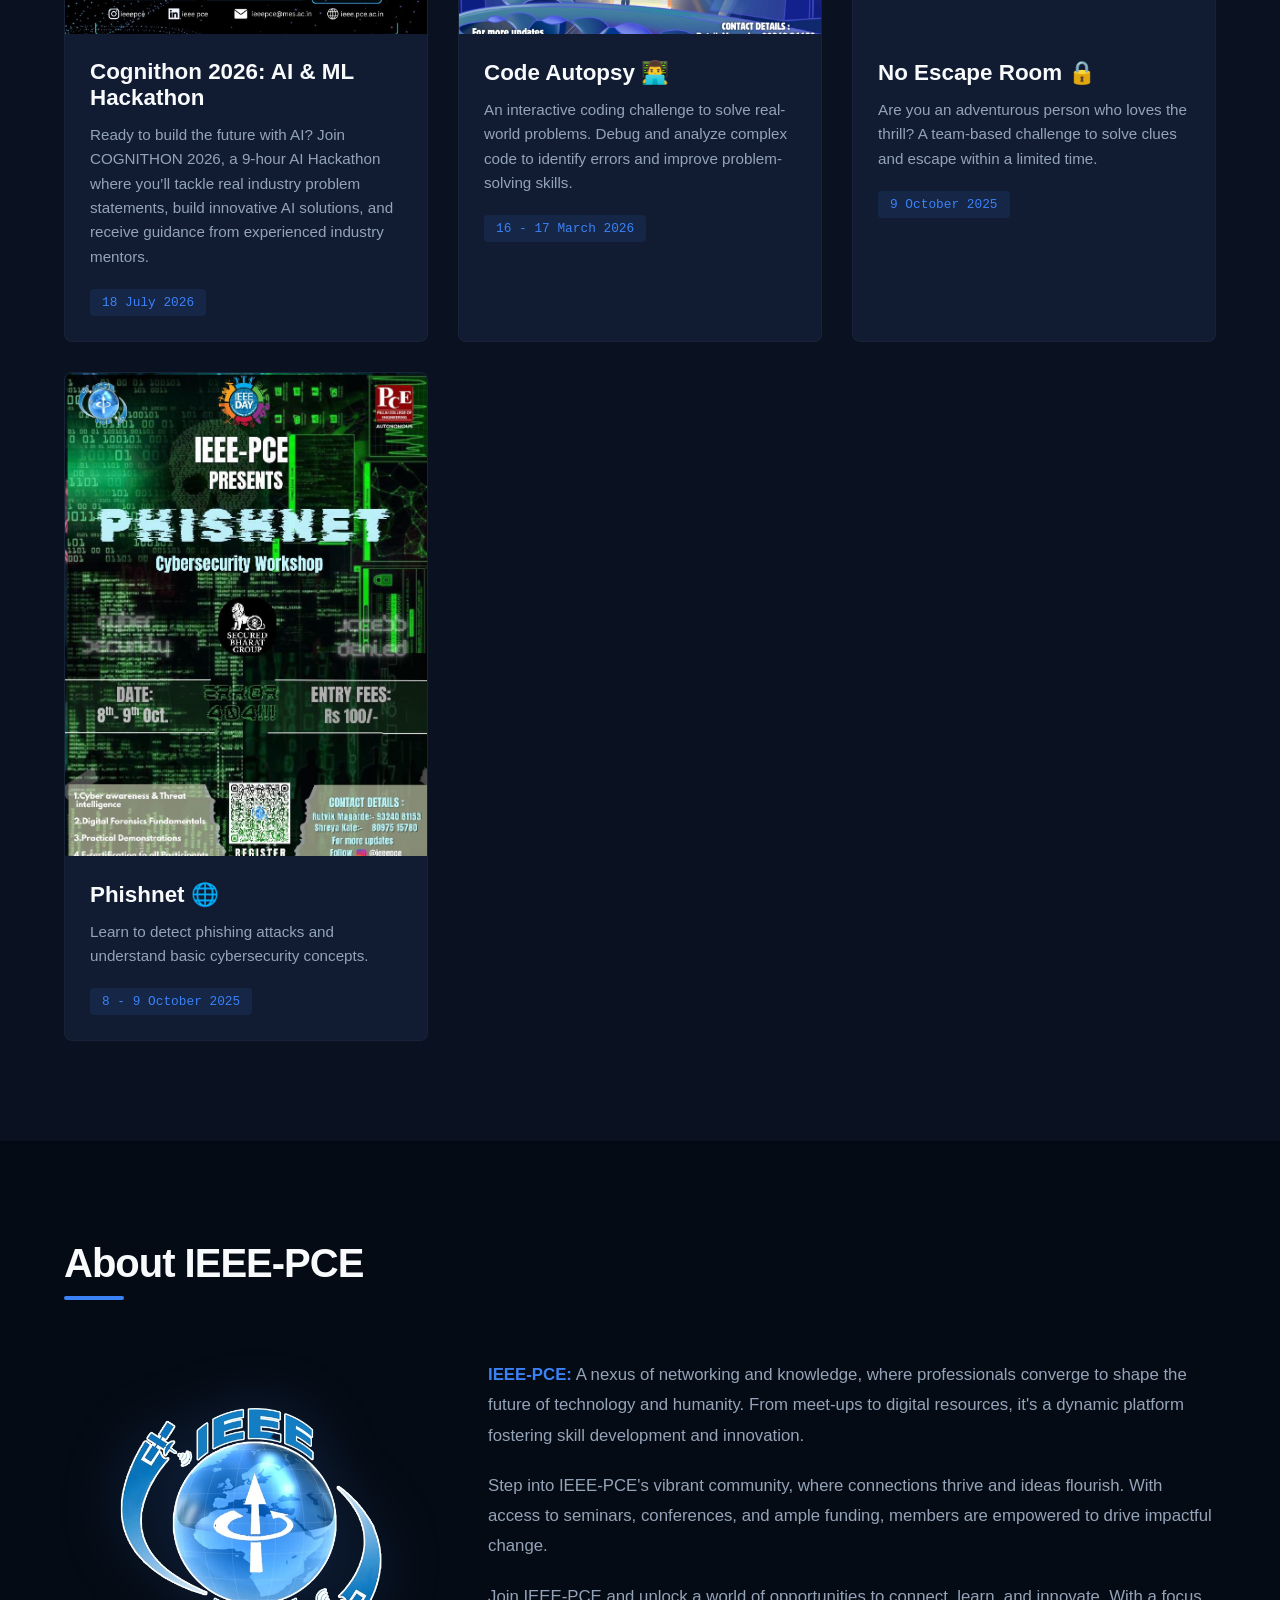
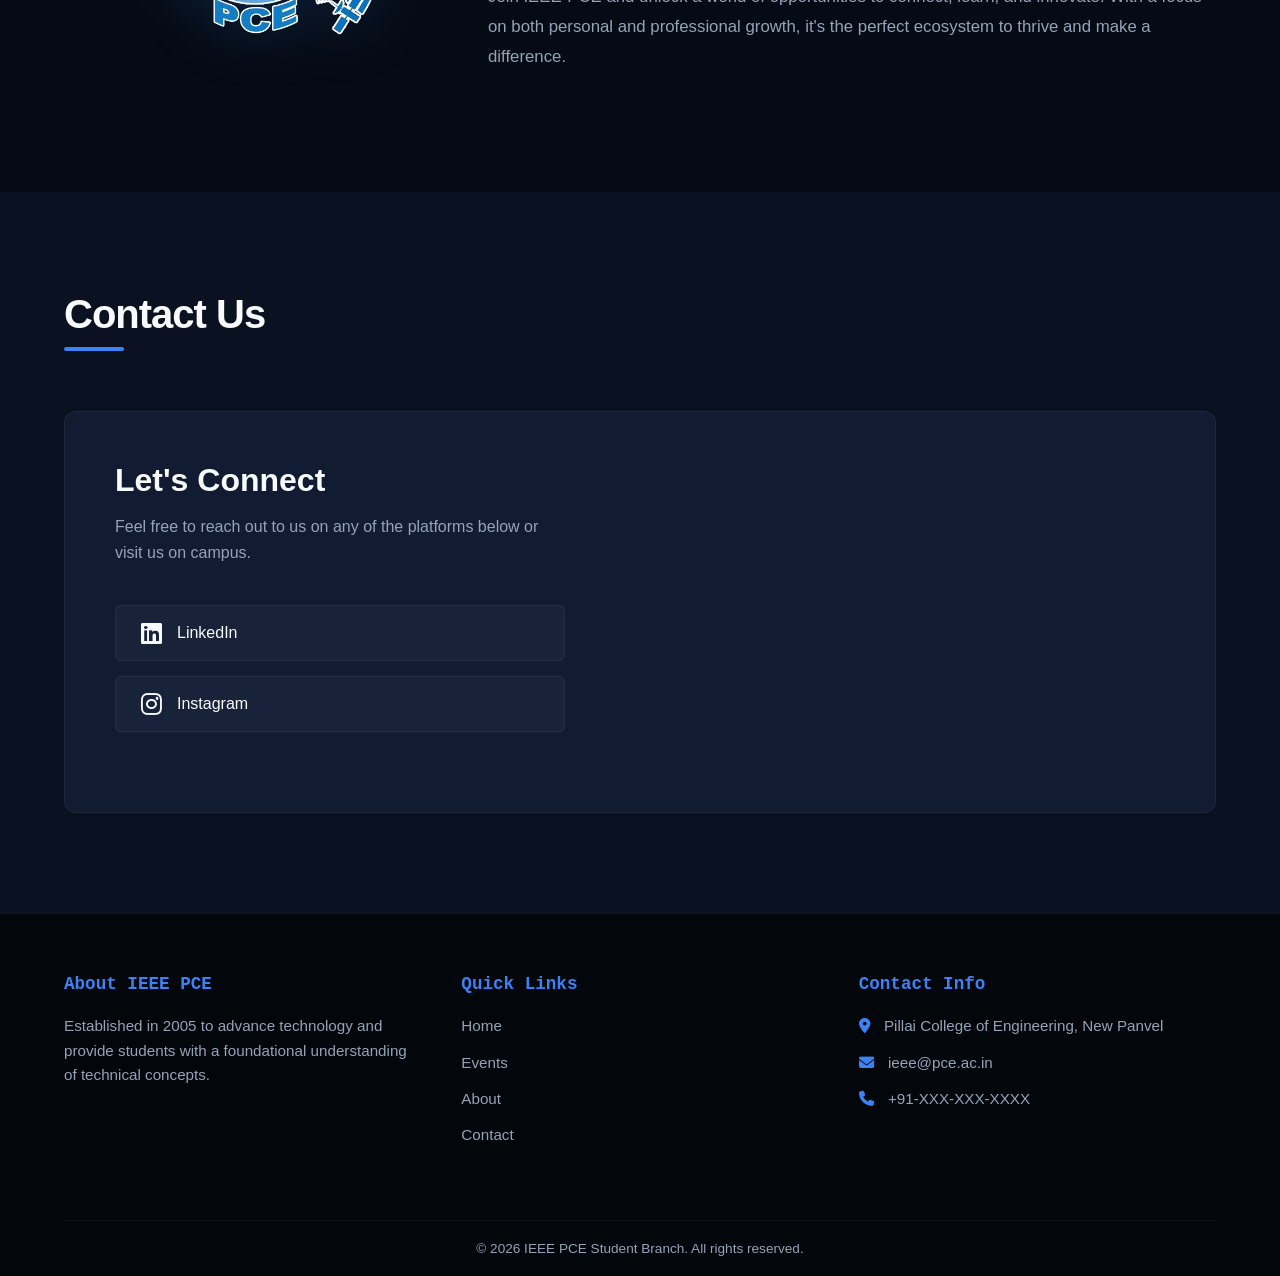
==== commit 4256afac: "Fix Responsive issues and add slideshow" ====
--- a/index.html
+++ b/index.html
@@ -8,7 +8,7 @@
   <link rel="preconnect" href="https://fonts.googleapis.com">
   <link rel="preconnect" href="https://fonts.gstatic.com" crossorigin>
   <link href="https://fonts.googleapis.com/css2?family=Audiowide&family=Iceland&display=swap" rel="stylesheet">
-  <link rel="stylesheet" href="/home/styles.css" />
+  <link rel="stylesheet" href="../home/styles.css" />
   <link rel="stylesheet" href="https://cdnjs.cloudflare.com/ajax/libs/font-awesome/6.4.2/css/all.min.css" crossorigin="anonymous" referrerpolicy="no-referrer" />
 </head>
 <body>
@@ -25,7 +25,7 @@
       <li><a href="../events/events.html">Events</a></li>
       <li><a href="../faculty/faculty.html">Faculty</a></li>
       <li><a href="../council/council.html">Council</a></li>
-      <li><a href="Final Mag.pdf">Magazine</a></li>
+      <li><a href="../Final Mag.pdf">Magazine</a></li>
       <li><a href="../contact/contact.html">Contact Us</a></li>
       <i class="fa-solid fa-xmark close-menu" id="close-menu"></i>
     </ul>
@@ -72,6 +72,16 @@
       <div class="events-grid">
         <div class="event-card hidden">
           <div class="card-img-wrapper">
+            <img src="../static/events/Cognithon 2026.jpeg" alt="Cognithon 2026">
+          </div>
+          <div class="card-content">
+            <h3>Cognithon 2026: AI & ML Hackathon</h3>
+            <p>Ready to build the future with AI? Join COGNITHON 2026, a 9-hour AI Hackathon where you’ll tackle real industry problem statements, build innovative AI solutions, and receive guidance from experienced industry mentors.</p>
+            <span class="event-date">18 July 2026</span>
+          </div>
+        </div>
+        <div class="event-card hidden">
+          <div class="card-img-wrapper">
             <img src="../static/events/code autopsy.jpeg" alt="Code Autopsy">
           </div>
           <div class="card-content">
@@ -103,7 +113,7 @@
           </div>
         </div>
 
-        <div class="event-card hidden">
+        <!-- <div class="event-card hidden">
           <div class="card-img-wrapper">
             <img src="../static/events/Neural.jpg.jpeg" alt="Neural Nexus">
           </div>
@@ -112,7 +122,7 @@
             <p>Dive into neural networks and logic-based problems to understand intelligent systems.</p>
             <span class="event-date">8 October 2025</span>
           </div>
-        </div>
+        </div> -->
       </div>
     </section>
 
@@ -196,6 +206,6 @@
     <img class="modal-content" id="modal-img" alt="Enlarged Poster">
   </div>
 
-  <script src="/home/script.js"></script>
+  <script src="../home/script.js"></script>
 </body>
 </html>
--- a/home/styles.css
+++ b/home/styles.css
@@ -583,23 +583,105 @@
   color: #fff;
 }
 
-/* Make sure the user knows the small posters are clickable */
+/* Make sure the small posters are clickable */
 .card-img-wrapper img {
   cursor: pointer;
 }
 
-/* Responsive */
+/* Responsive Updates */
 @media (max-width: 900px) {
+  /* 1. Mobile Menu Drawer */
+  .nav-links {
+    position: fixed;
+    top: 0;
+    right: -100%; 
+    height: auto;
+    width: fit-content;
+    min-width: 220px; 
+    padding: 70px 40px 40px 40px; 
+    gap: 1.25rem; 
+    background: rgba(5, 11, 20, 0.98); 
+    backdrop-filter: blur(15px);
+    
+    /* Styling the exposed edges */
+    border-left: 1px solid rgba(255,255,255,0.05); 
+    border-bottom: 1px solid rgba(255,255,255,0.05);
+    border-bottom-left-radius: 16px;
+    
+    flex-direction: column;
+    justify-content: flex-start; 
+    align-items: center;
+    transition: right 0.4s cubic-bezier(0.175, 0.885, 0.32, 1.275);
+    display: flex; 
+    z-index: 1001; 
+    box-shadow: -10px 10px 30px rgba(0, 0, 0, 0.6); /* Drops shadow down and to the left */
+  }
+
+  .nav-links.active {
+    right: 0; /* Snaps flush to the right edge */
+  }
+
+  /* Positions the X cleanly inside the smaller box */
+  #close-menu {
+    display: block;
+    position: absolute;
+    top: 25px;
+    right: 30px;
+    font-size: 1.5rem;
+    cursor: pointer;
+    color: var(--text-muted);
+  }
+  
+  #close-menu:hover {
+    color: var(--text-main);
+  }
+
+  .nav-controls i {
+    display: block;
+    cursor: pointer;
+  }
+
+  /* 2. Global Section Padding Adjustment */
+  /* Reduces the 100px padding which takes up too much mobile screen space */
+  .section-padding {
+    padding: 60px 5%; 
+  }
+
+  /* 3. Grid Adjustments */
   .about-content, .contact-container {
     grid-template-columns: 1fr;
     flex-direction: column;
   }
+
+  /* Shrinks the extreme padding inside the contact box */
+  .contact-info {
+    padding: 30px 20px; 
+  }
+}
+
+@media (max-width: 480px) {
+  /* Prevent title overflow on narrow screens */
+  .hero-title {
+    font-size: clamp(2.5rem, 8vw, 3.5rem); 
+  }
+
+  /* Slim down the description highlight box */
+  .description {
+    padding: 15px 20px; 
+    font-size: 1rem;
+  }
+
+  /* Prevent grid blowout on screens smaller than 350px */
+  .events-grid {
+    grid-template-columns: repeat(auto-fit, minmax(250px, 1fr));
+  }
+
+  /* Ensure the sliding banner text is easily readable */
+  .sliding-text {
+    font-size: 0.75rem;
+  }
   
-  .nav-links {
-    display: none; 
-  }
-  
-  .nav-controls i {
-    display: block;
+  .section-header h2 {
+    font-size: 2rem;
   }
 }
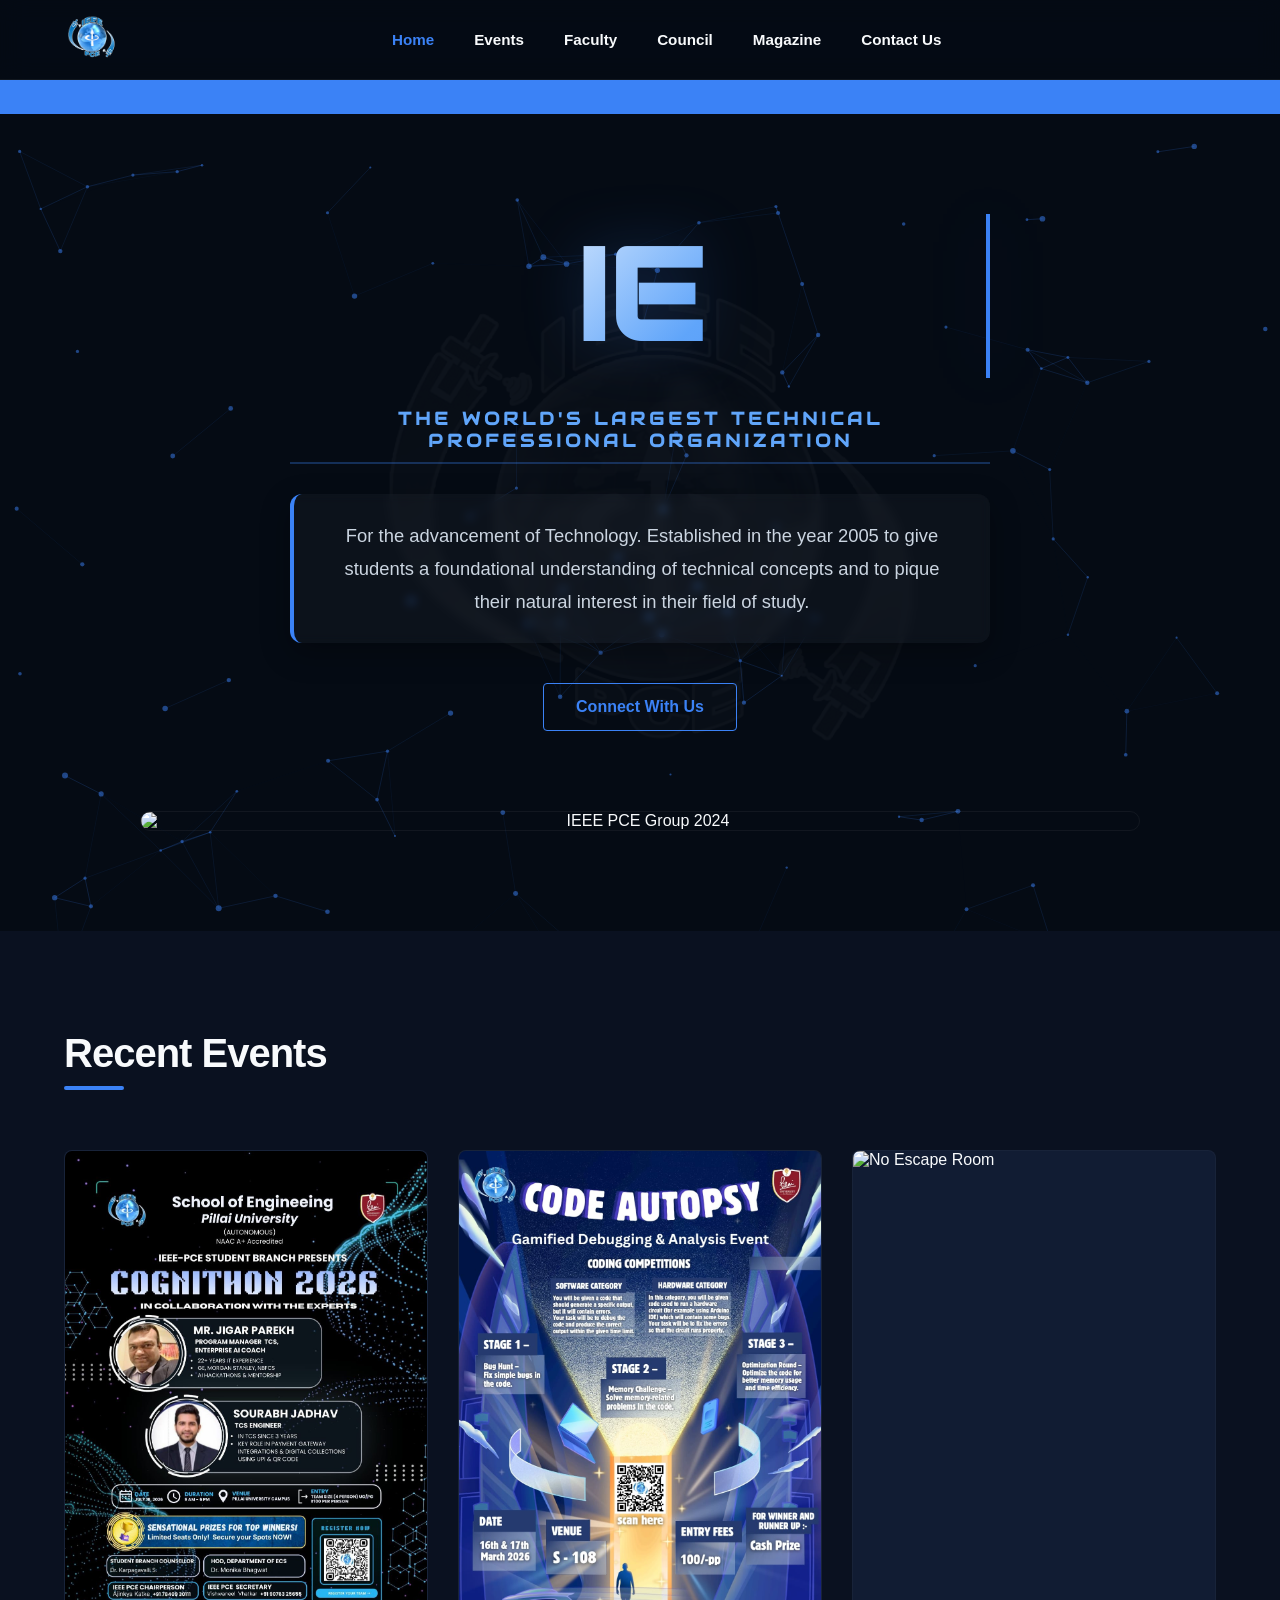
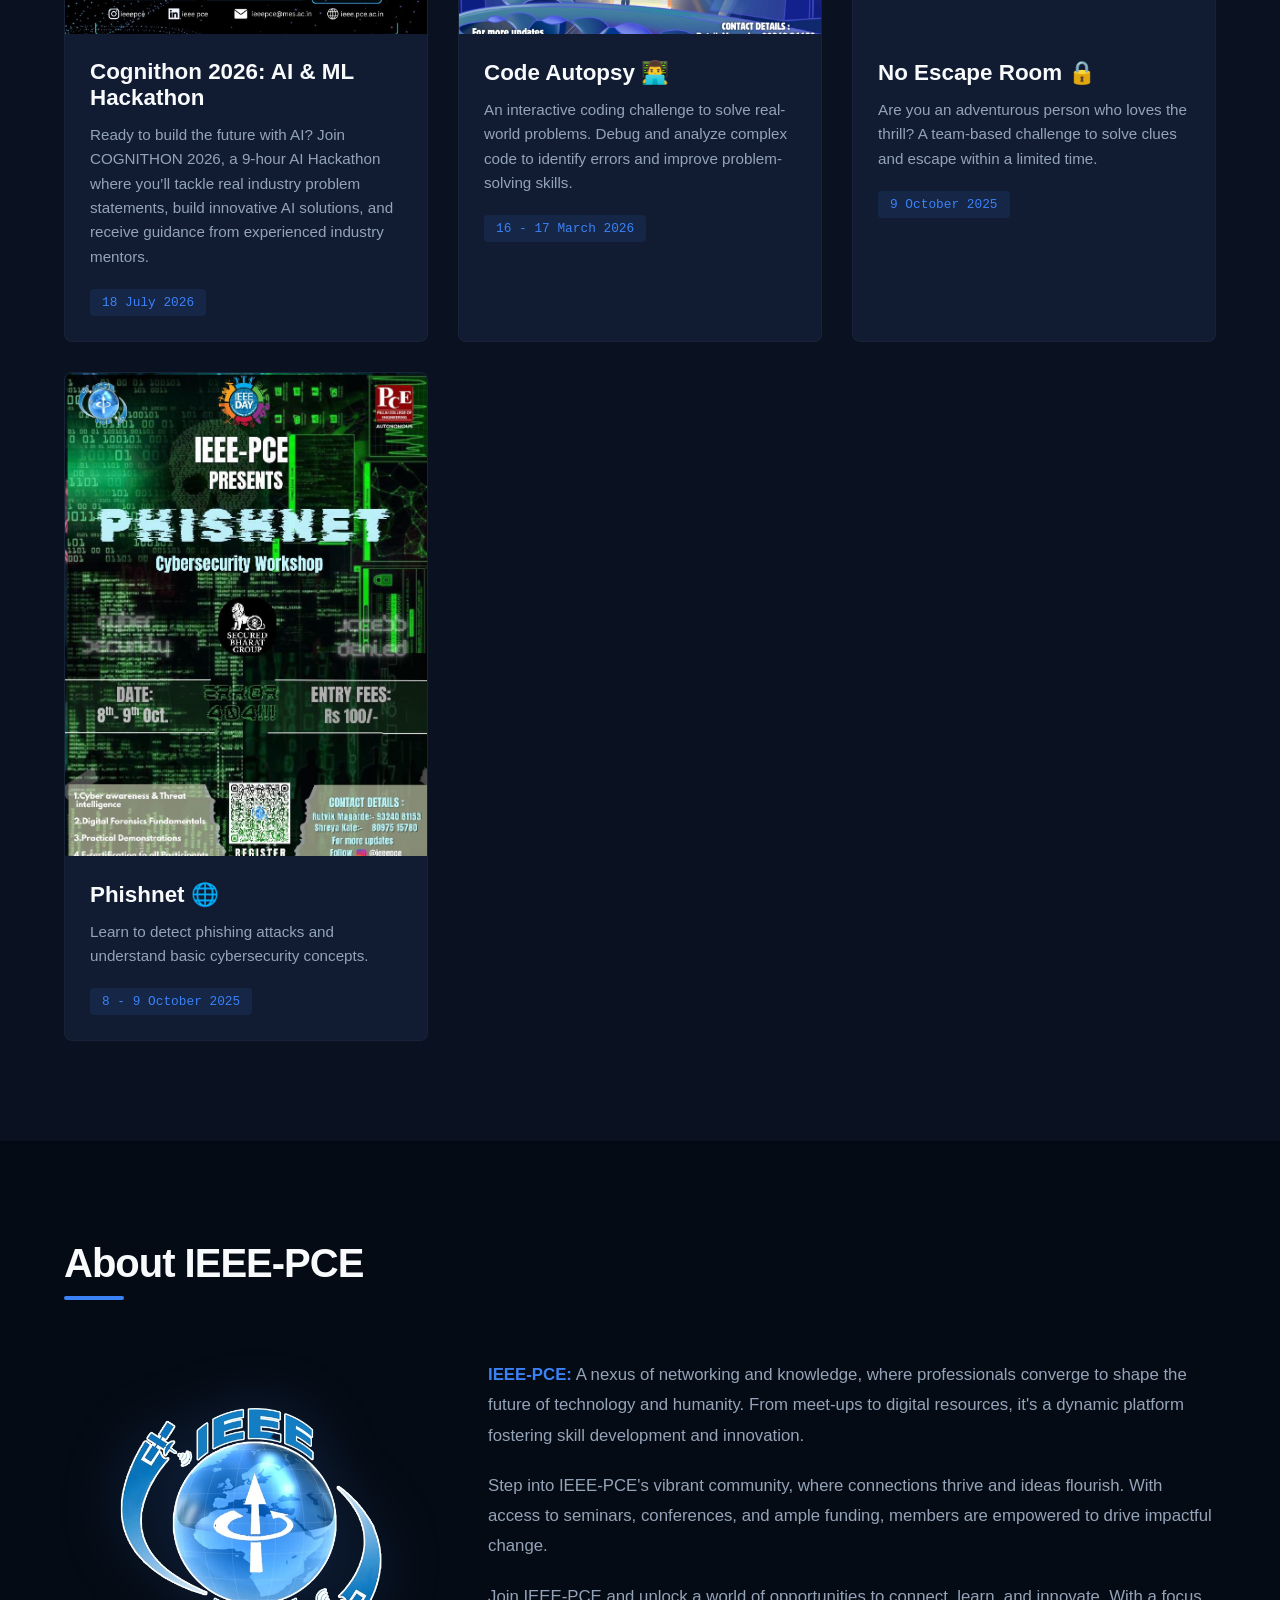
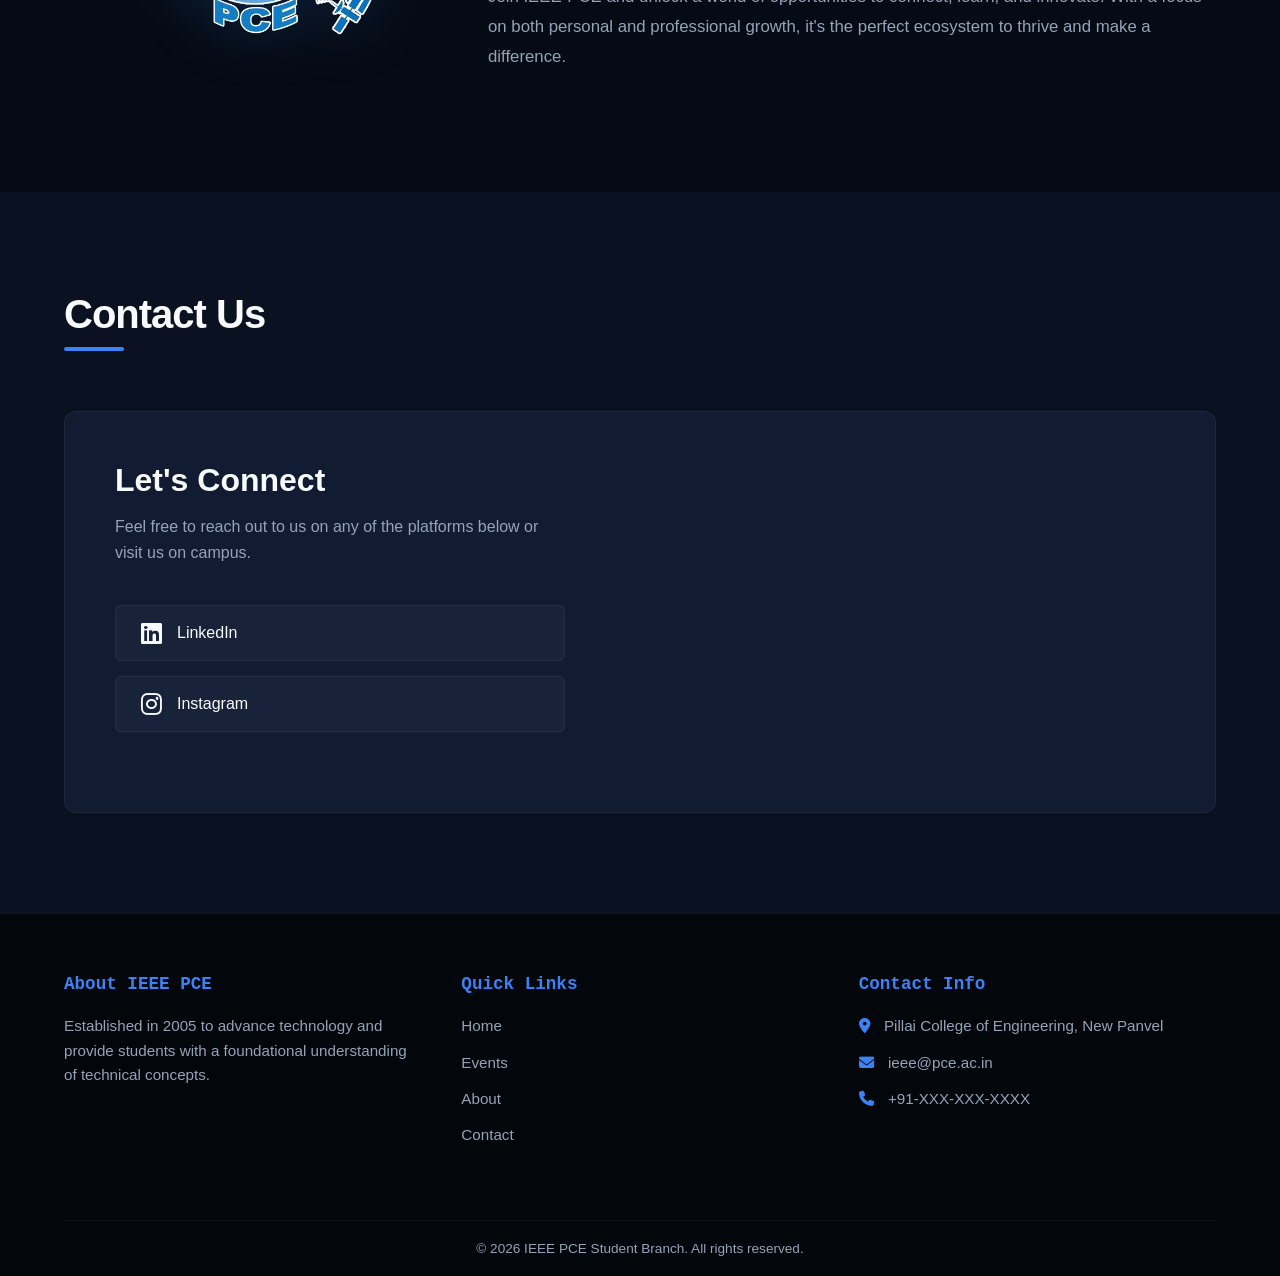
==== commit 14dbad44: "home page issue" ====
--- a/index.html
+++ b/index.html
@@ -21,7 +21,7 @@
       <img src="../static/ieeee.png" alt="IEEE PCE Logo" class="logo" />
     </a>
     <ul class="nav-links" id="nav-links">
-      <li><a href="../home/index.html" style="color: var(--accent-primary);">Home</a></li>
+      <li><a href="../index.html" style="color: var(--accent-primary);">Home</a></li>
       <li><a href="../events/events.html">Events</a></li>
       <li><a href="../faculty/faculty.html">Faculty</a></li>
       <li><a href="../council/council.html">Council</a></li>
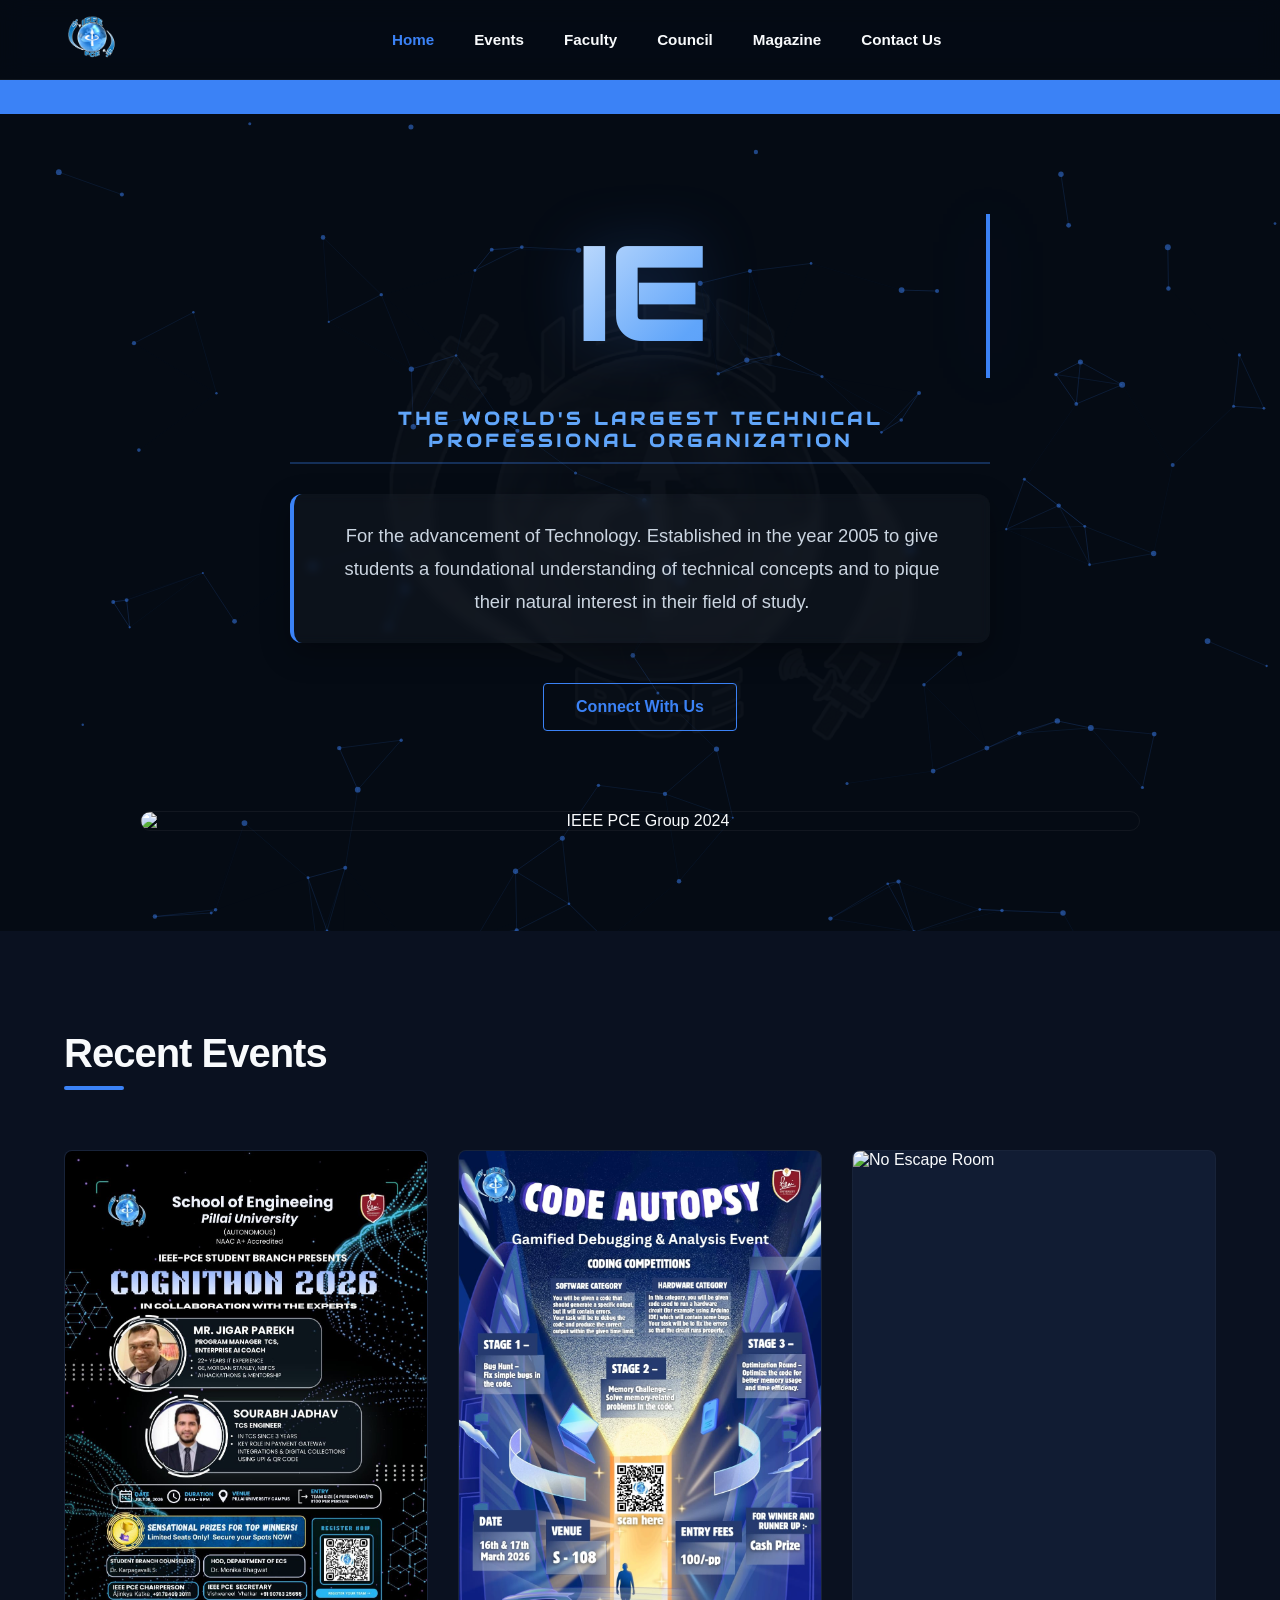
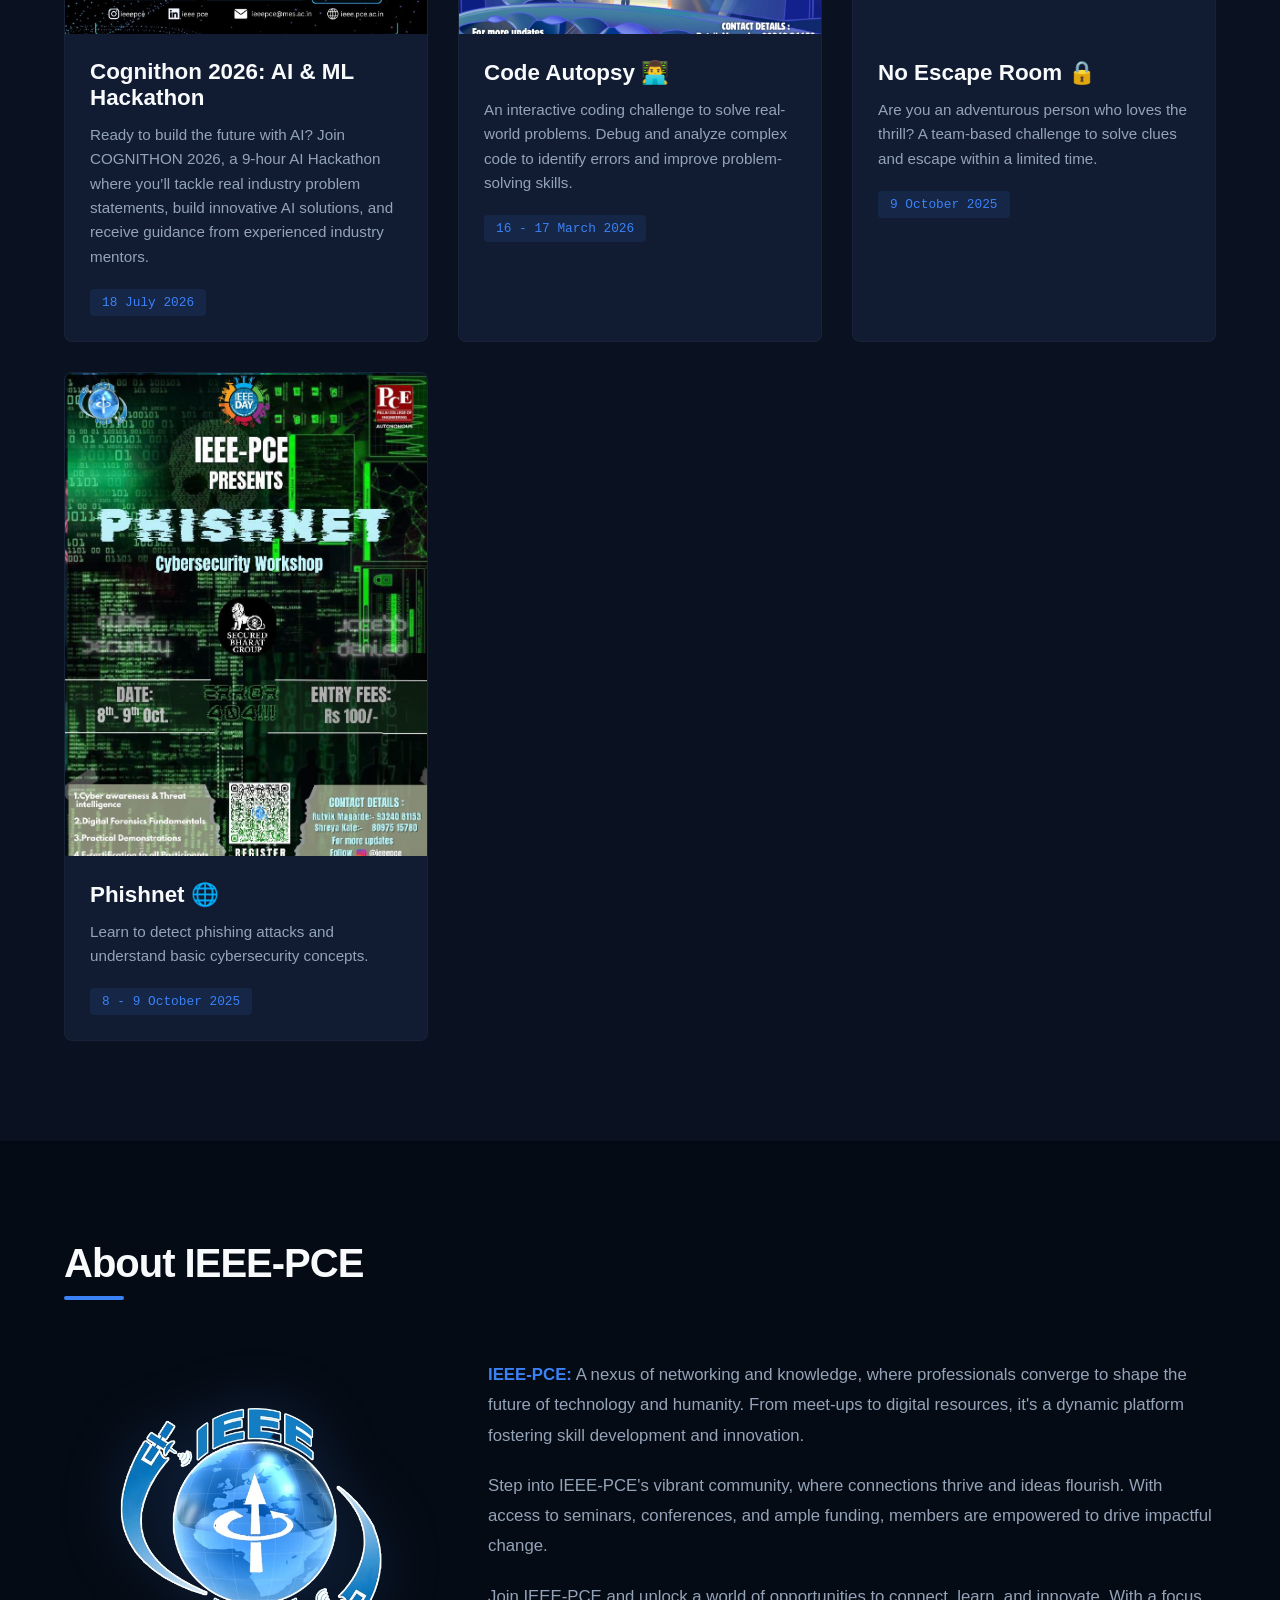
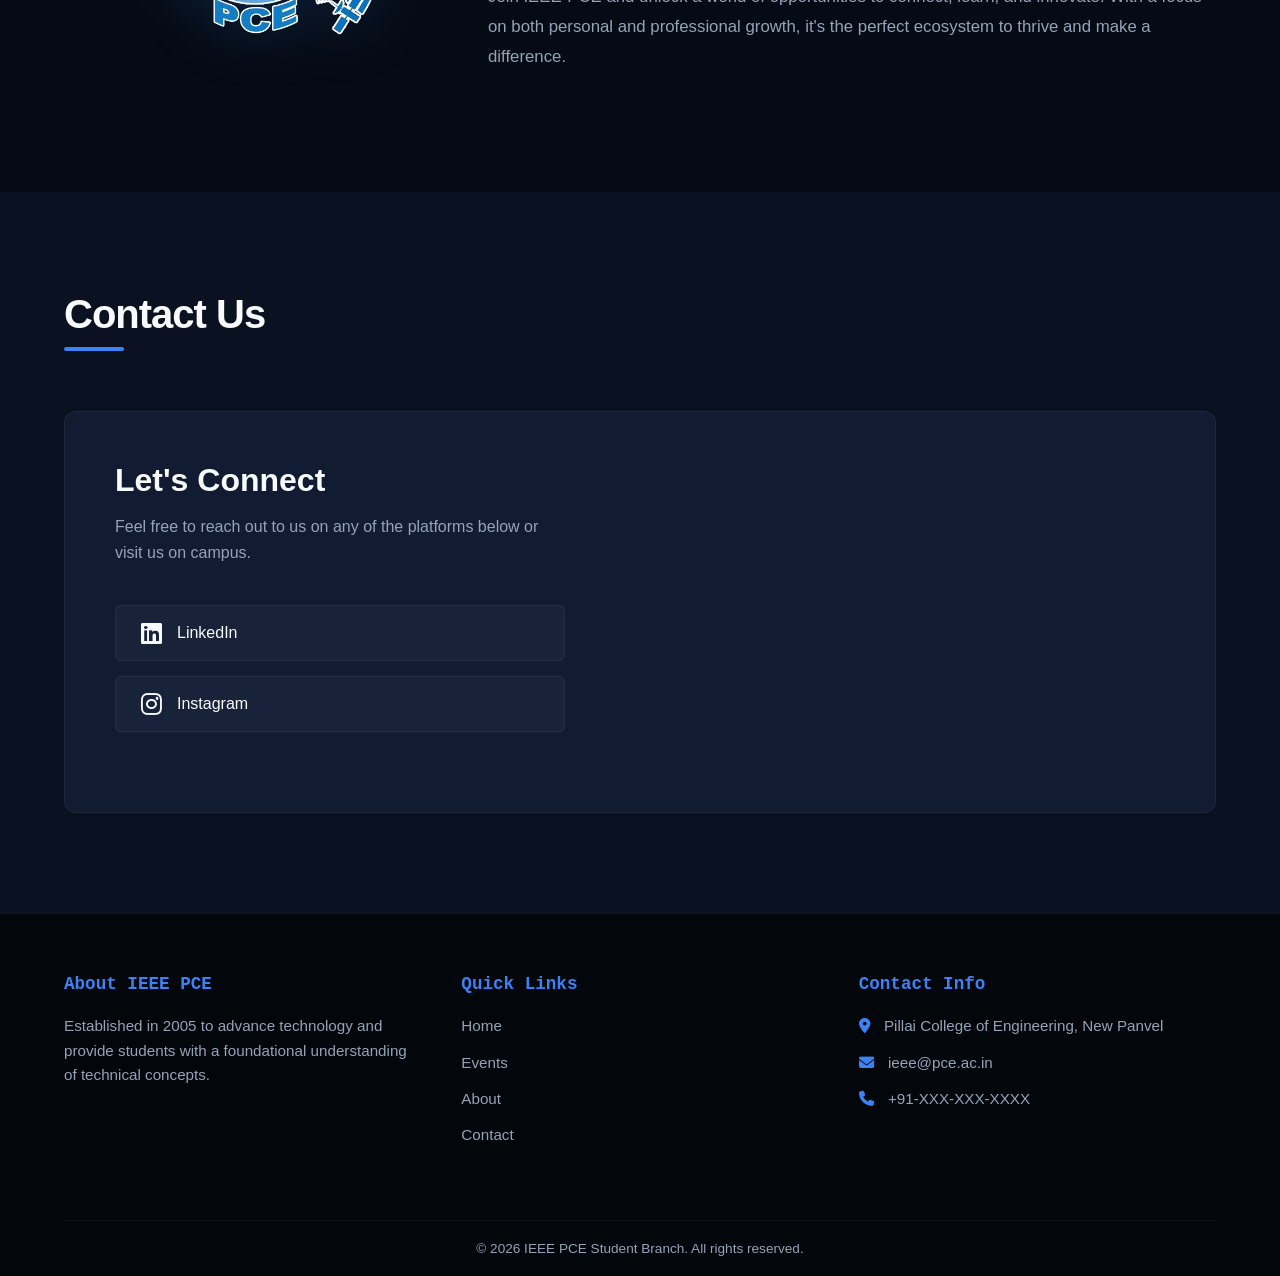
==== commit 297bbe7a: "review changes as per heads" ====
--- a/index.html
+++ b/index.html
@@ -203,6 +203,7 @@
 
   <div id="image-modal" class="modal">
     <span class="close-modal">&times;</span>
+    <img src="../static/PUlogo.png" style="height: 90px; width: 90px; margin-bottom: 10px;" alt="PCE Logo" />
     <img class="modal-content" id="modal-img" alt="Enlarged Poster">
   </div>
 
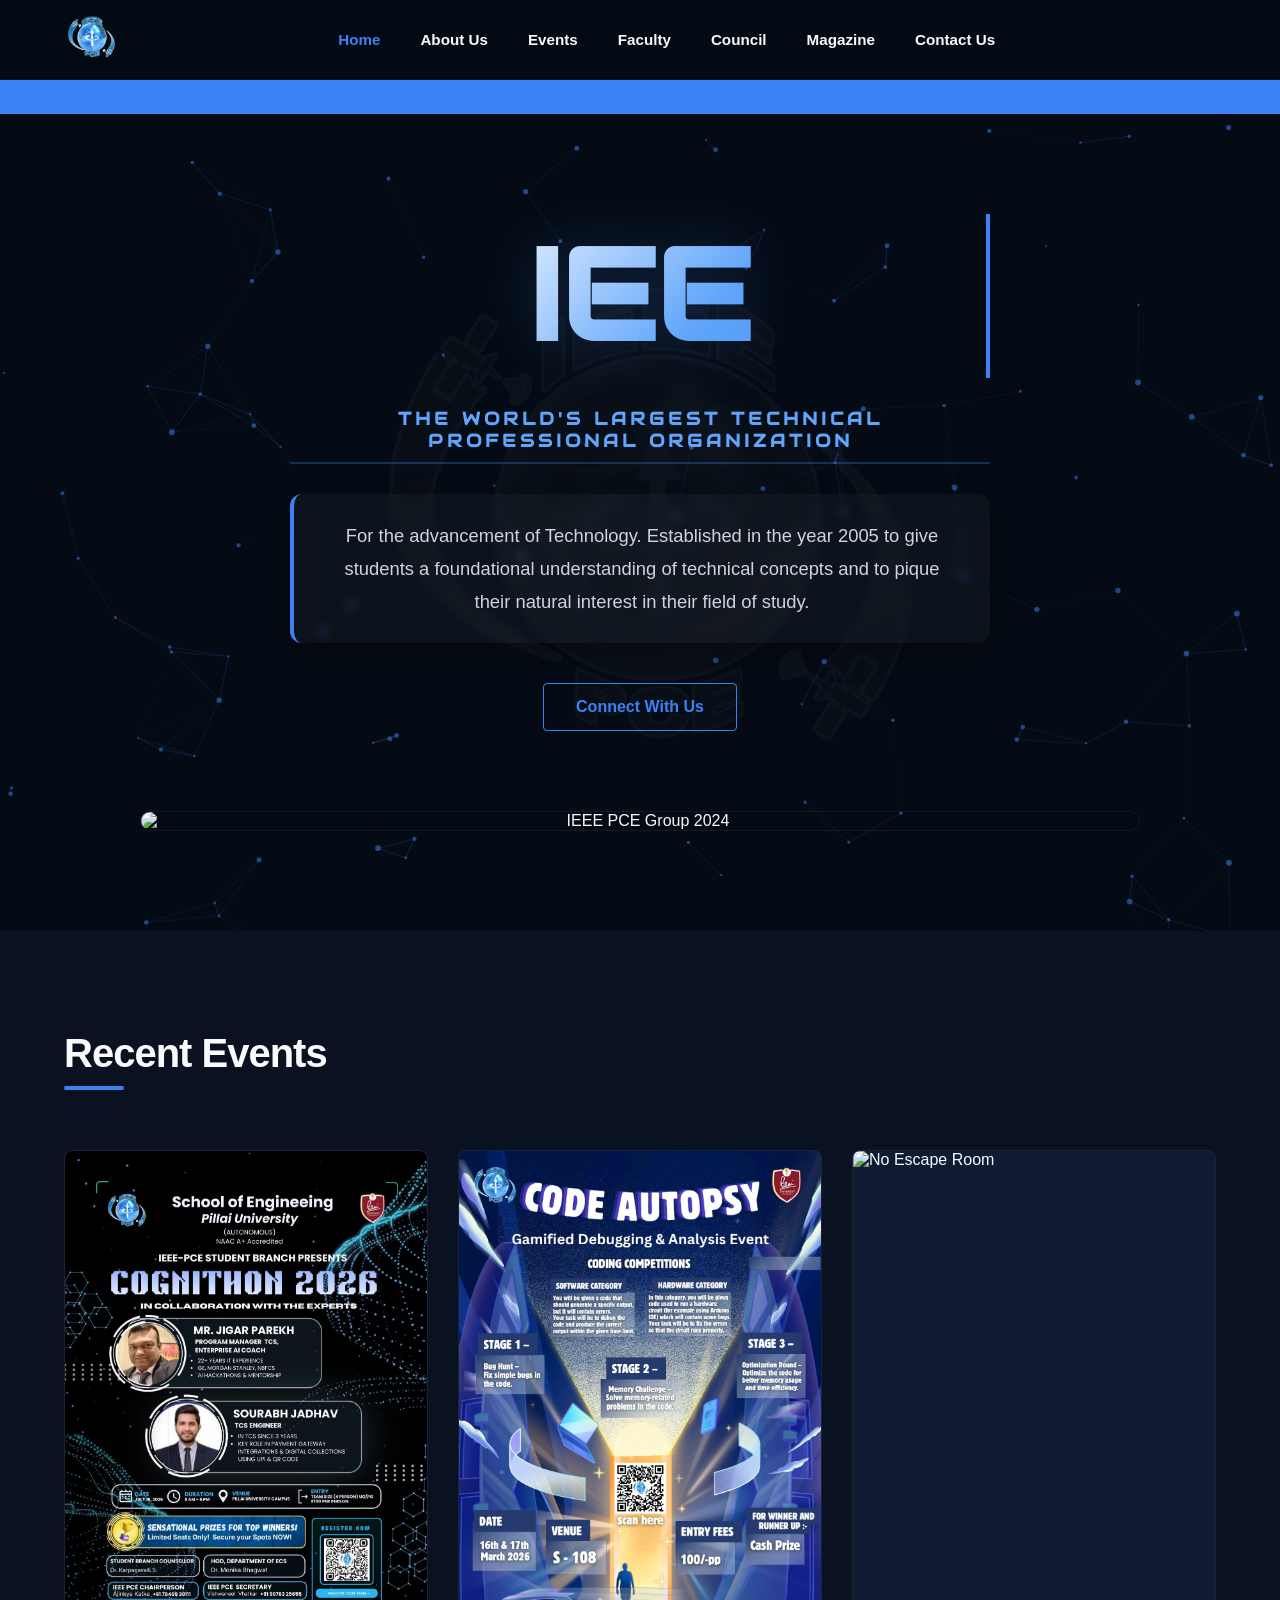
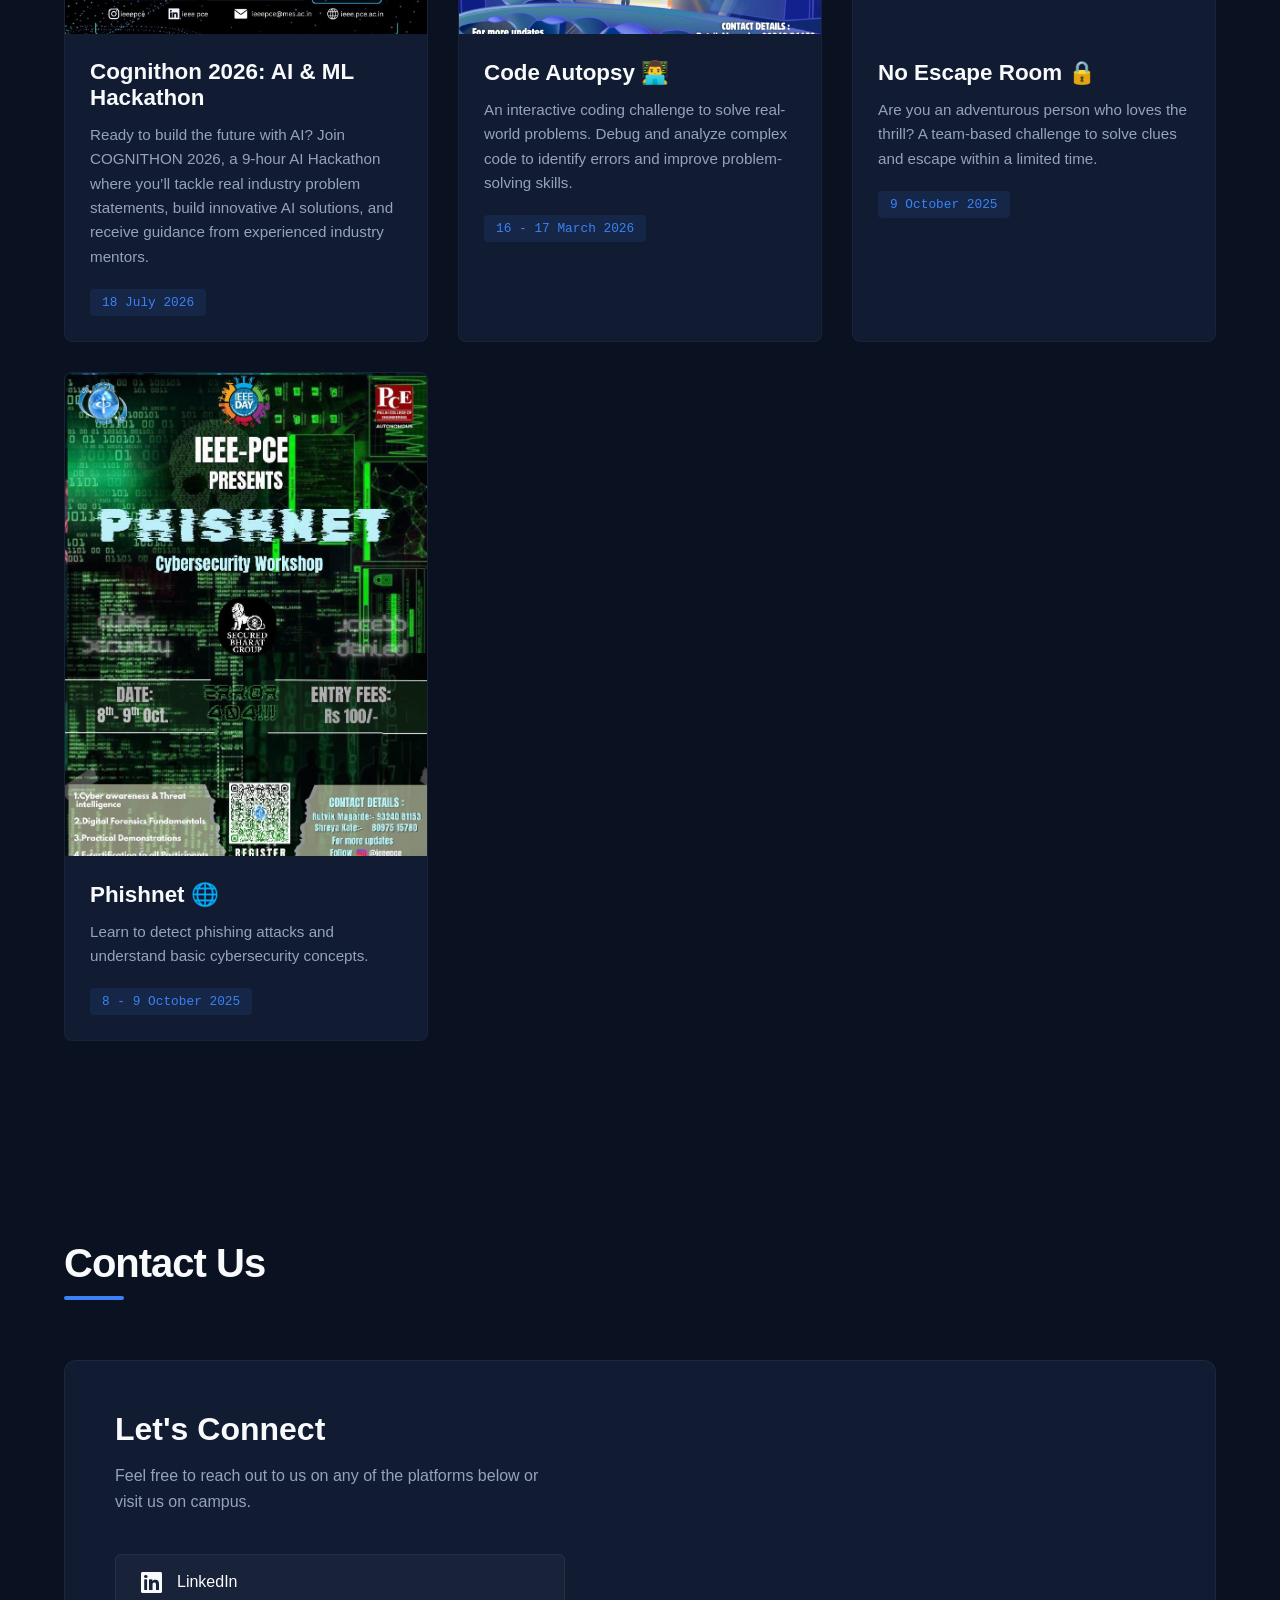
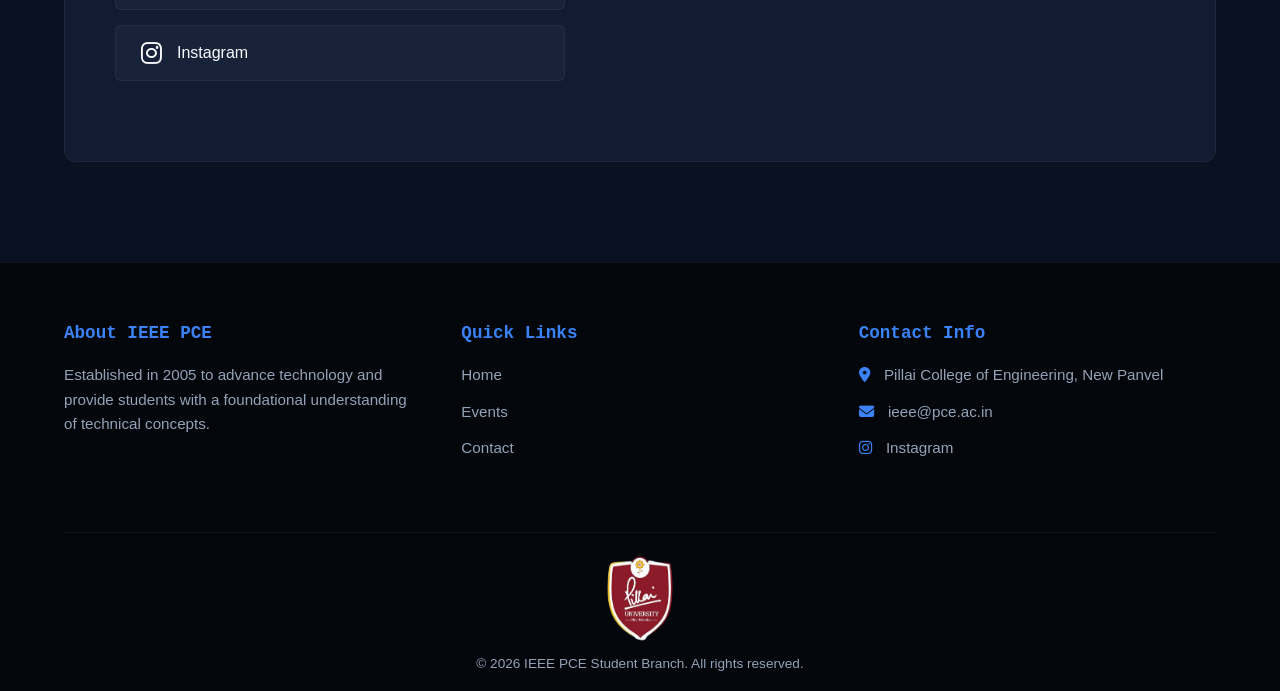
==== commit e6388c2b: "home page banner bug fix and about us page added" ====
--- a/index.html
+++ b/index.html
@@ -22,6 +22,7 @@
     </a>
     <ul class="nav-links" id="nav-links">
       <li><a href="../index.html" style="color: var(--accent-primary);">Home</a></li>
+      <li><a href="../about/about.html">About Us</a></li>
       <li><a href="../events/events.html">Events</a></li>
       <li><a href="../faculty/faculty.html">Faculty</a></li>
       <li><a href="../council/council.html">Council</a></li>
@@ -126,7 +127,7 @@
       </div>
     </section>
 
-    <section id="about" class="about-section section-padding">
+    <!-- <section id="about" class="about-section section-padding">
       <div class="section-header hidden">
         <h2>About IEEE-PCE</h2>
         <div class="line"></div>
@@ -142,7 +143,7 @@
           <p>Join IEEE-PCE and unlock a world of opportunities to connect, learn, and innovate. With a focus on both personal and professional growth, it's the perfect ecosystem to thrive and make a difference.</p>
         </div>
       </div>
-    </section>
+    </section> -->
 
     <section id="contact" class="contact-section section-padding">
       <div class="section-header hidden">
@@ -183,7 +184,7 @@
         <ul>
           <li><a href="#home">Home</a></li>
           <li><a href="#events">Events</a></li>
-          <li><a href="#about">About</a></li>
+          <!-- <li><a href="#about">About</a></li> -->
           <li><a href="#contact">Contact</a></li>
         </ul>
       </div>
@@ -192,18 +193,20 @@
         <ul>
           <li><i class="fa-solid fa-location-dot"></i> Pillai College of Engineering, New Panvel</li>
           <li><i class="fa-solid fa-envelope"></i> ieee@pce.ac.in</li>
-          <li><i class="fa-solid fa-phone"></i> +91-XXX-XXX-XXXX</li>
+          <li><a href="https://www.instagram.com/ieeepce/" target="_blank"><i class="fa-brands fa-instagram"></i> Instagram</a></li>
+          <!-- <li><a href="https://www.linkedin.com/in/ieeepce/" target="_blank"><i class="fa-brands fa-linkedin"></i> LinkedIn</a></li> -->
+          <!-- <li><i class="fa-solid fa-phone"></i> +91-XXX-XXX-XXXX</li> -->
         </ul>
       </div>
     </div>
     <div class="footer-bottom">
+      <img src="../static/PUlogo.png" style="height: 90px; width: 90px; margin-bottom: 10px;" alt="PCE Logo" />
       <p>© 2026 IEEE PCE Student Branch. All rights reserved.</p>
     </div>
   </footer>
 
   <div id="image-modal" class="modal">
     <span class="close-modal">&times;</span>
-    <img src="../static/PUlogo.png" style="height: 90px; width: 90px; margin-bottom: 10px;" alt="PCE Logo" />
     <img class="modal-content" id="modal-img" alt="Enlarged Poster">
   </div>
 
--- a/home/styles.css
+++ b/home/styles.css
@@ -544,19 +544,22 @@
   background-color: rgba(5, 11, 20, 0.85); /* Deep dark blue shadowy background */
   backdrop-filter: blur(8px); /* Smooth background blur */
   opacity: 0;
-  transition: opacity 0.3s ease;
-}
-
-.modal.show-modal {
-  display: flex;
+  visibility: hidden;
+  transition: opacity 0.3s ease, visibility 0.3s ease;
   justify-content: center;
   align-items: center;
+}
+
+.modal.show-modal {
+  display: flex;
   opacity: 1;
+  visibility: visible;
 }
 
 .modal-content {
   max-width: 90%;
   max-height: 90vh;
+  object-fit: contain;
   border-radius: 8px;
   box-shadow: 0 10px 40px rgba(0, 0, 0, 0.8);
   transform: scale(0.9);
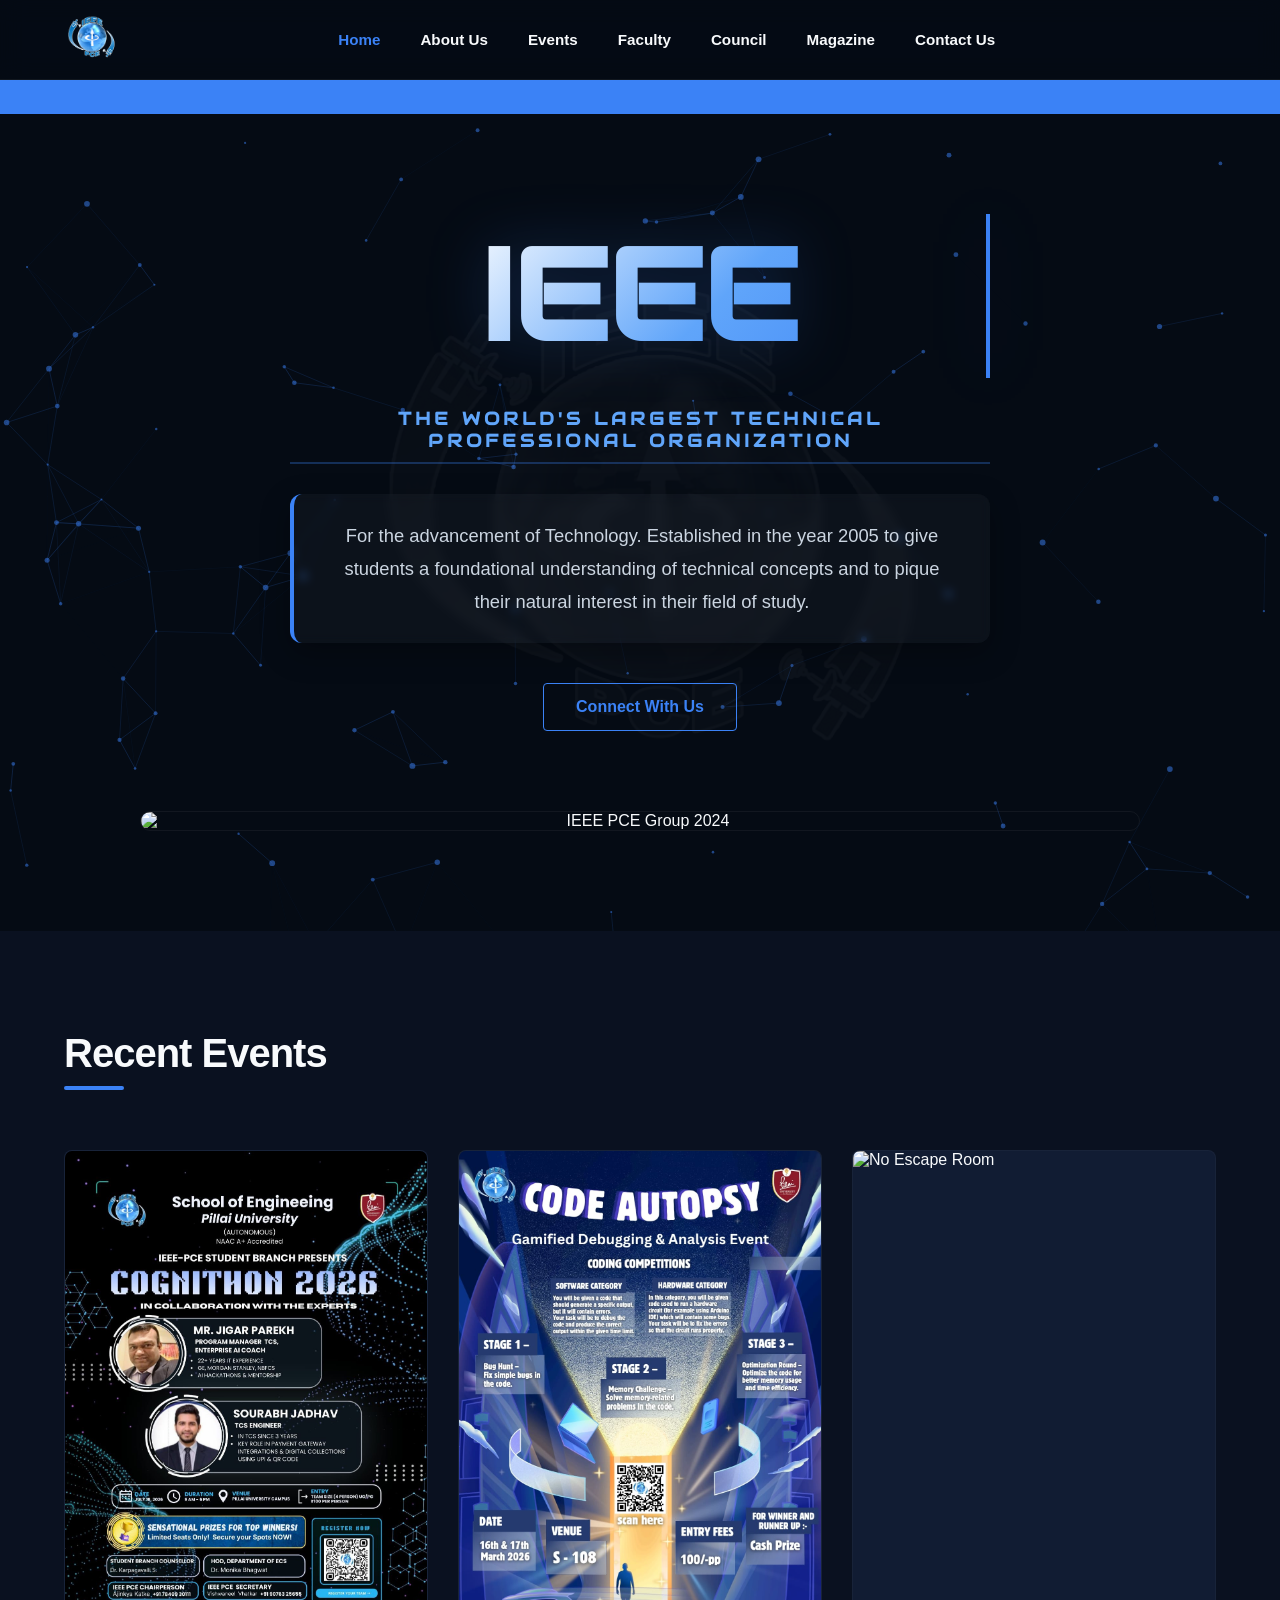
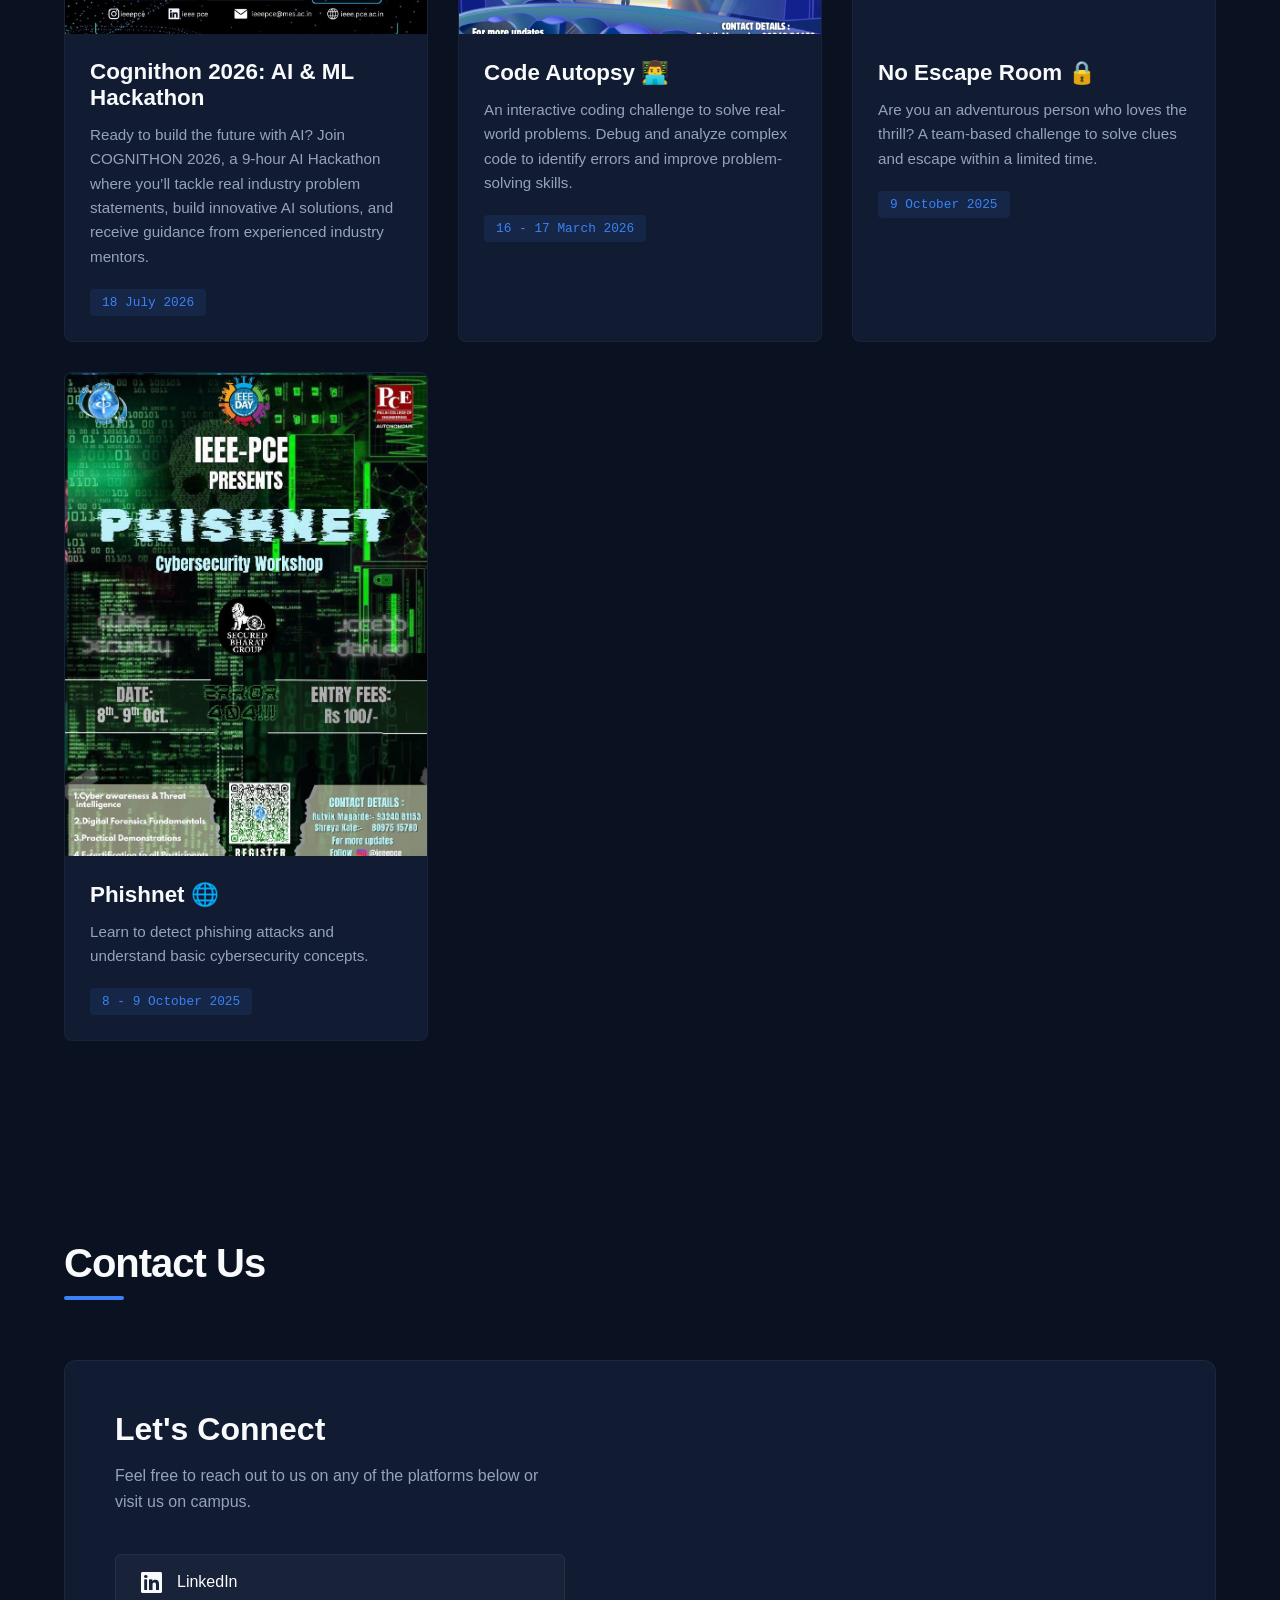
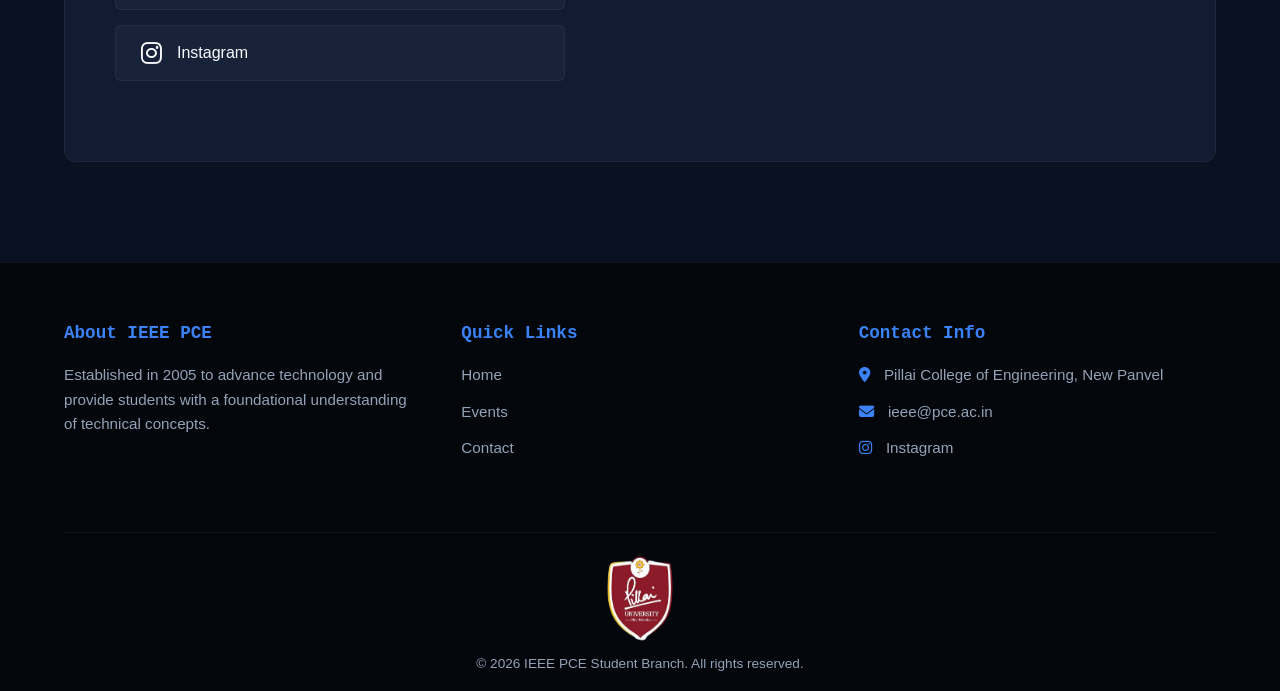
==== commit 9a1e1ce7: "magazine page added" ====
--- a/index.html
+++ b/index.html
@@ -26,7 +26,7 @@
       <li><a href="../events/events.html">Events</a></li>
       <li><a href="../faculty/faculty.html">Faculty</a></li>
       <li><a href="../council/council.html">Council</a></li>
-      <li><a href="../Final Mag.pdf">Magazine</a></li>
+      <li><a href="../magazine/magazine.html">Magazine</a></li>
       <li><a href="../contact/contact.html">Contact Us</a></li>
       <i class="fa-solid fa-xmark close-menu" id="close-menu"></i>
     </ul>
